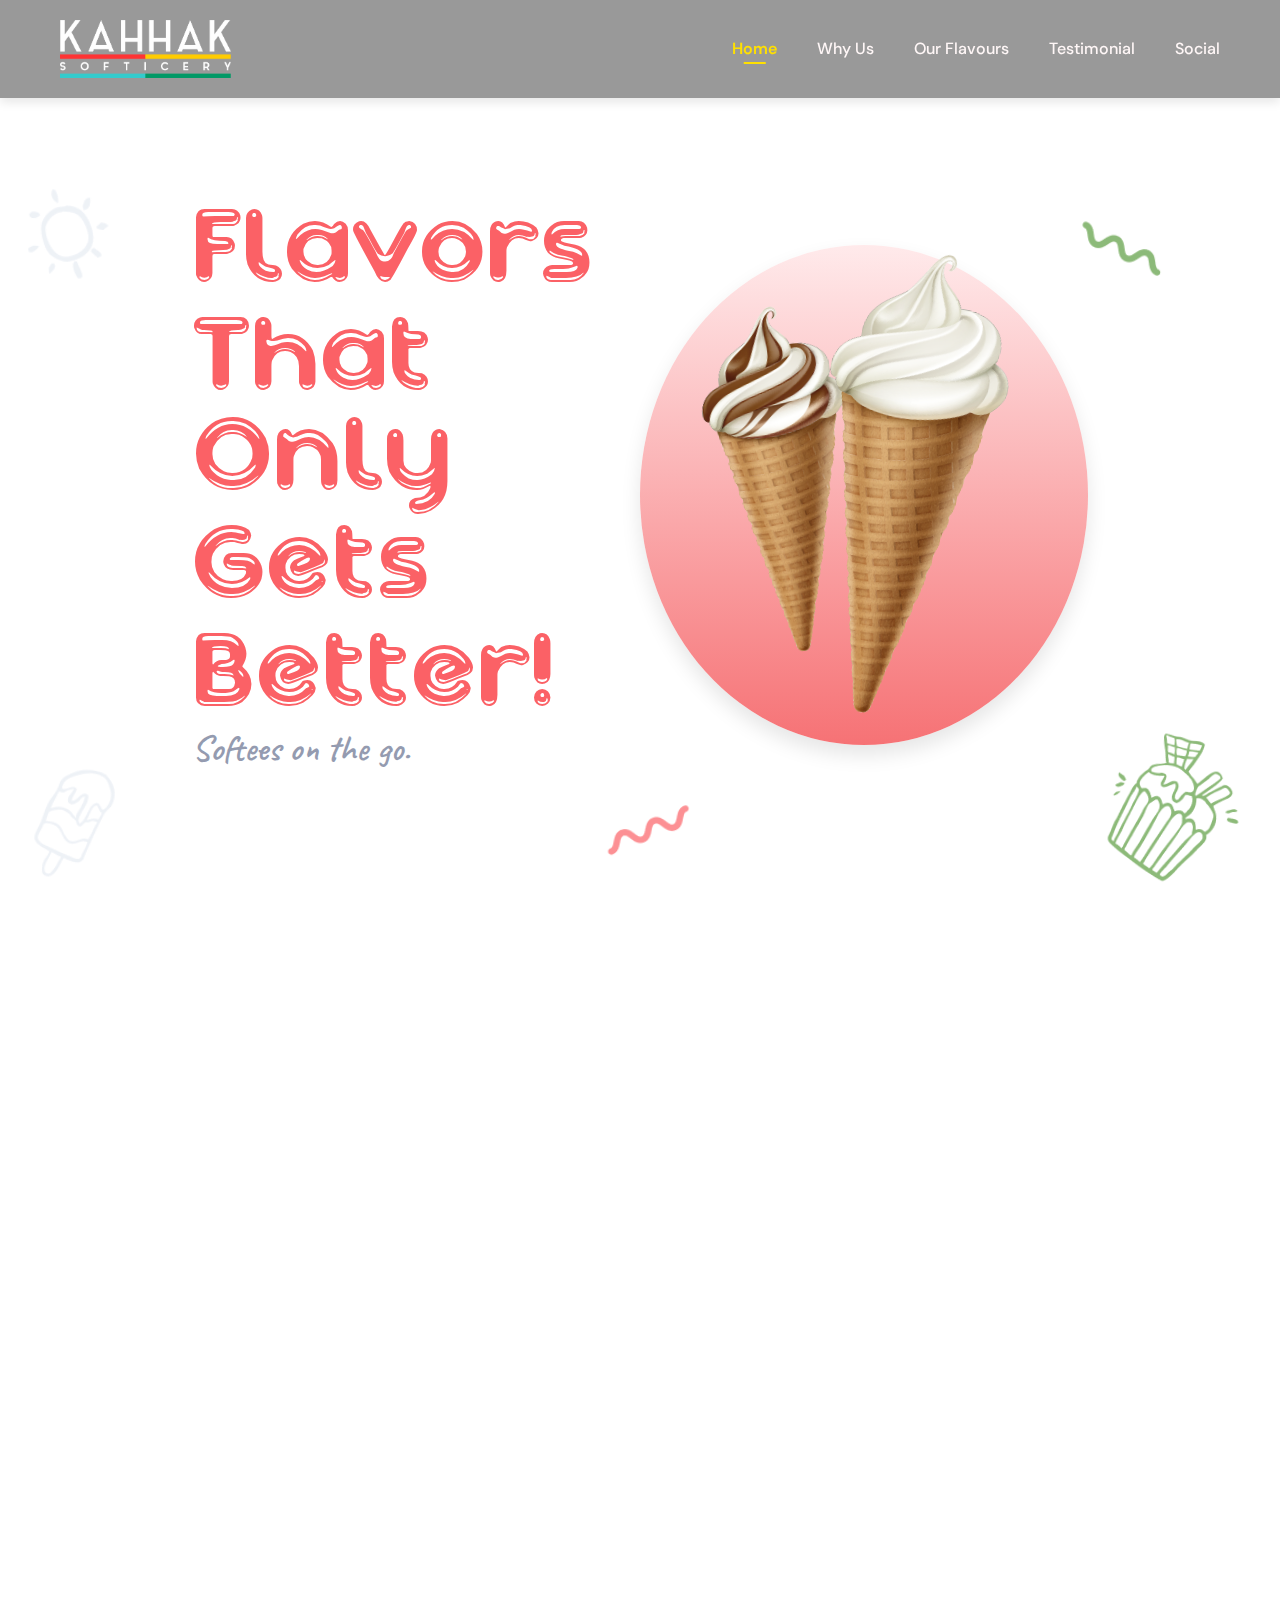
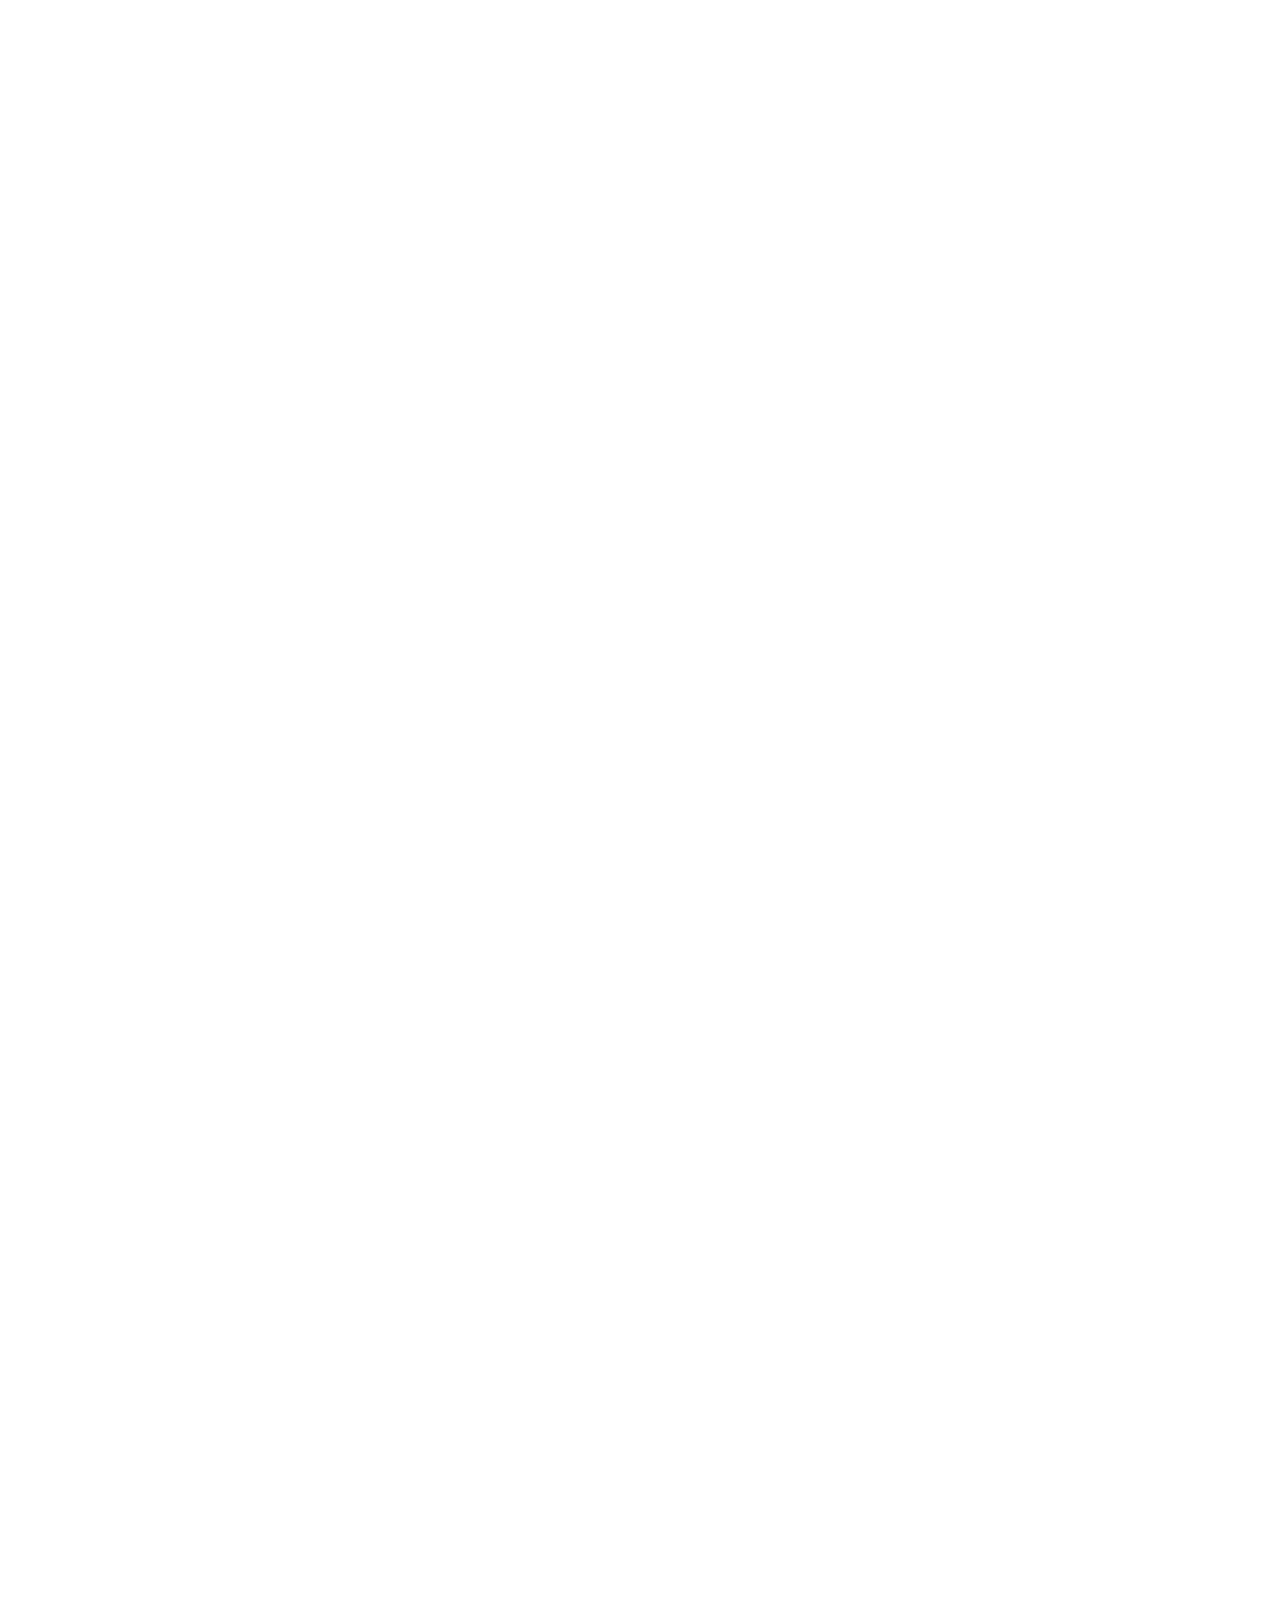
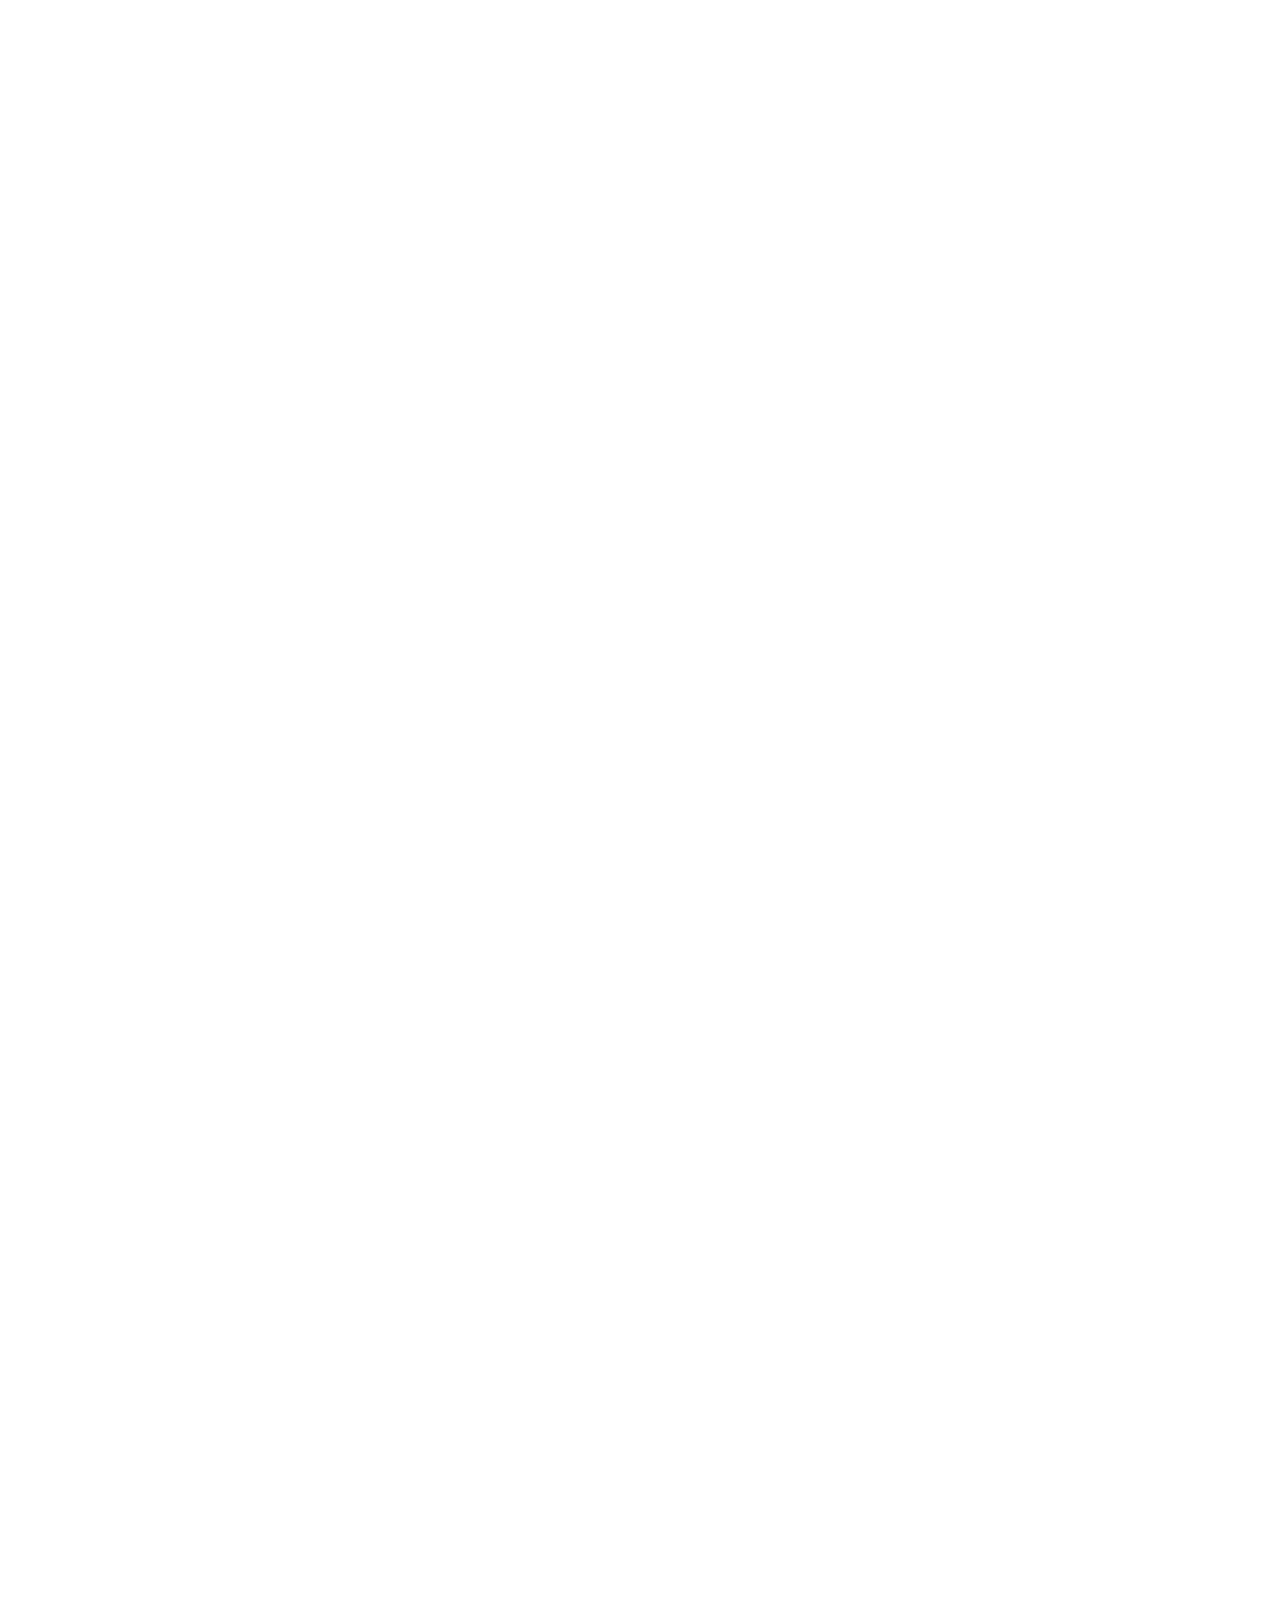
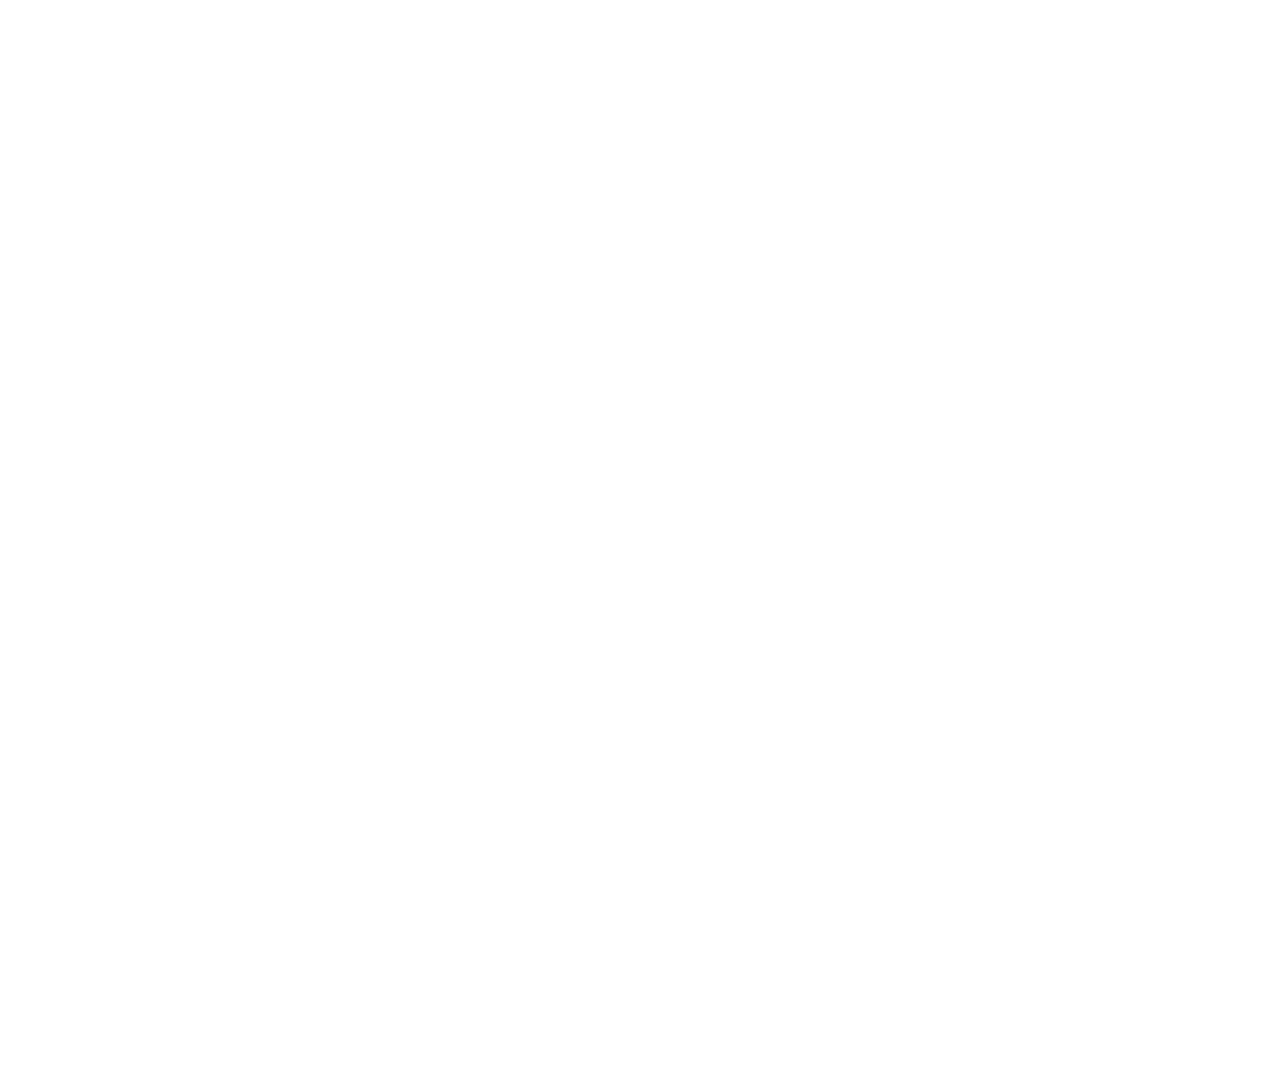
==== Backup1.html @ 4868a2e8 "Description of your changes" ====
<!DOCTYPE html>
<html lang="en">
   <head>
      <meta charset="UTF-8">
      <meta name="viewport" content="width=device-width, initial-scale=1.0">
      <title>Kahhak Softicery - Softees on the go.</title>
      <link rel="icon" type="image/png" href="assets/pictures/favicon.png">
   
      <!-- Preconnect for faster font loading -->
      <link rel="preconnect" href="https://fonts.googleapis.com">
      <link rel="preconnect" href="https://fonts.gstatic.com" crossorigin>
   
      <!-- Bootstrap CSS -->
      <link href="https://cdn.jsdelivr.net/npm/bootstrap@5.3.2/dist/css/bootstrap.min.css" rel="stylesheet">
   
      <!-- Font Awesome (Latest) -->
      <link rel="stylesheet" href="https://cdnjs.cloudflare.com/ajax/libs/font-awesome/6.4.2/css/all.min.css">
      <link rel="stylesheet" href="https://cdnjs.cloudflare.com/ajax/libs/font-awesome/5.15.4/css/all.min.css">
   
      <!-- Owl Carousel CSS -->
      <link rel="stylesheet" href="https://cdn.jsdelivr.net/npm/owl.carousel@2.3.4/dist/assets/owl.carousel.min.css">
      <link rel="stylesheet" href="https://cdn.jsdelivr.net/npm/owl.carousel@2.3.4/dist/assets/owl.theme.default.min.css">
   
      <!-- Google Fonts (Optimized Single Request) -->
      <link href="https://fonts.googleapis.com/css2?family=DM+Sans:wght@100..1000&family=Open+Sans:wght@300..800&family=Lato:wght@100;300;400;700;900&family=Caveat:wght@400..700&family=Alex+Brush&family=Dancing+Script:wght@400..700&family=Kaushan+Script&family=Parisienne&family=Sacramento&family=Tangerine:wght@400;700&display=swap" rel="stylesheet">
   
      <!-- Custom CSS (Loaded Asynchronously for Performance) -->
      <link rel="stylesheet" href="styles.css" media="print" onload="this.onload=null;this.removeAttribute('media');">
   </head>   
   <body>
      <header class="sticky-834291">
         <div class="container-129384">
            <div class="header-981273">
               <!-- Left: Brand Logo -->
               <div class="logo-745612">
                  <a href="#">
                  <img src="assets/pictures/Softicery white.png" alt="Brand Logo">
                  </a>
               </div>
               <!-- Right: Navigation Menu (Desktop) -->
               <nav class="nav-512834">
                  <ul class="list-374612">
                     <li><a href="#home">Home</a></li>
                     <li><a href="#WhyUs">Why Us</a></li>
                     <li><a href="#ourflavours">Our Flavours</a></li>
                     <li><a href="#testimonial" >Testimonial</a></li>
                     <li><a href="#social" >Social</a></li>
                  </ul>
               </nav>
               <!-- Mobile Menu Button (Hamburger Icon) -->
               <div class="hamburger-icon" id="hamburger-icon">
                  <i class="fas fa-bars"></i>
               </div>
            </div>
         </div>
         <!-- Mobile Navigation Menu (Initially Hidden) -->
         <nav class="mobile-nav" id="mobile-nav">
            <ul class="list-374612">
               <li><a href="#home">Home</a></li>
               <li><a href="#WhyUs">Why Us</a></li>
               <li><a href="#ourflavours">Our Flavours</a></li>
               <li><a href="#testimonial">Testimonial</a></li>
               <li><a href="#social">Social</a></li>
            </ul>
            <!-- Inside .mobile-nav -->
            <button class="close-btn" id="close-btn">X</button>
         </nav>
      </header>
      <section class="banner-483726 container-fluid" id="home">
         <div class="banner-wrapper">
            <!-- Background Floating SVGs -->
            <img src="assets/pictures/091a3d80-es-hero-object-01.png" class="floating-svg svg-1" alt="Floating SVG 1">
            <img src="assets/pictures/8e7c7fe3-es-hero-object-03.png" class="floating-svg svg-2" alt="Floating SVG 2">
            <img src="assets/pictures/bd5cc27f-es-hero-object-02.png" class="floating-svg svg-3" alt="Floating SVG 3">
            <img src="assets/pictures/8e27ae9a-es-hero-object-04.png" class="floating-svg svg-4" alt="Floating SVG 4">
            <img src="assets/pictures/6f0410f2-es-hero-object-06.png" class="floating-svg svg-5" alt="Floating SVG 5">
            <!-- Left Column -->
            <div class="left-827364">
               <h1>Flavors</h1>
               <h2>That Only</h2>
               <h2>Gets</h2>
               <h2>
               Better!
               <h2>
               <p>Softees on the go.</p>
            </div>
            <!-- Right Column -->
            <div class="right-573812 position-relative">
               <img src="assets/pictures/Softicery-img-1.png" class="float-981273 img-267845">
               <img src="assets/pictures/Softicery-img-2.png" alt="Ice Cream 2" class="float-981273 img-745129">
            </div>
         </div>
      </section>
      <!-- Why Choose Us Section -->
      <section class="choose-us-section" id="WhyUs">
         <h2 class="section-title">Why Choose Us</h2>
         <div class="carousel-container owl-carousel owl-theme">
            <div class="carousel-item">
               <div class="carousel-content">
                  <img src="assets/pictures/Preservative-Free.png" alt="No Added Colour" style="width: 100px; height: 100px;">          
                  <h3>Preservative Free</h3>
               </div>
            </div>
            <div class="carousel-item">
               <div class="carousel-content">
                  <img src="assets/pictures/Eggless copy.png" alt="No Added Colour" style="width: 100px; height: 100px;">          
                  <h3>Eggless</h3>
               </div>
            </div>
            <div class="carousel-item">
               <div class="carousel-content">
                  <img src="assets/pictures/No-added-artificial-color.png" alt="No Added Colour" style="width: 100px; height: 100px;">          
                  <h3>No Added Artificial Colour</h3>
               </div>
            </div>
            <div class="carousel-item">
               <div class="carousel-content">
                  <img src="assets/pictures/Velvetiest-Softies.png" alt="No Added Colour" style="width: 100px; height: 100px;">          
                  <h3>Velvetiest Softees</h3>
               </div>
            </div>
            <div class="carousel-item">
               <div class="carousel-content">
                  <img src="assets/pictures/Global-Source.png" alt="No Added Colour" style="width: 100px; height: 100px;">          
                  <h3>Globally Sourced</h3>
               </div>
            </div>
         </div>
      </section>
      <!-- New Section: Our Flavours -->
      <section class="flavours-section py-5" id="ourflavours">
         <div class="container">
            <h2 class="flavours-section-heading">Our Flavours</h2>
            <!-- Cards Row -->
            <div class="row">
               <!-- Card 1 -->
               <div class="col-md-4">
                  <div class="flavour-card">
                     <img src="assets/pictures/Chocolate-Bliss.jpg" class="flavour-card-img-top" alt="Softy Ice Cream 1">
                     <div class="flavour-card-body text-center">
                        <h5 class="flavour-card-title">Chocolate Bliss</h5>
                        <p class="flavour-card-text">A rich and creamy chocolate softy that will melt your heart!</p>
                     </div>
                  </div>
               </div>
               <!-- Card 2 -->
               <div class="col-md-4">
                  <div class="flavour-card">
                     <img src="assets/pictures/Vanilla-Dream.jpg" class="flavour-card-img-top" alt="Softy Ice Cream 2">
                     <div class="flavour-card-body text-center">
                        <h5 class="flavour-card-title">Vanilla Dream</h5>
                        <p class="flavour-card-text">A smooth and velvety vanilla softy, a timeless classic.</p>
                     </div>
                  </div>
               </div>
               <!-- Card 3 -->
               <div class="col-md-4">
                  <div class="flavour-card">
                     <img src="assets/pictures/Two-In-One.jpg" class="flavour-card-img-top" alt="Softy Ice Cream 3">
                     <div class="flavour-card-body text-center">
                        <h5 class="flavour-card-title">Two In One</h5>
                        <p class="flavour-card-text">A perfect blend of sweet and tangy flavors in every creamy swirl!</p>
                     </div>
                  </div>
               </div>
            </div>
         </div>
      </section>
      <!-- New Section: Our Signature Flavours -->
      <section class="signature-flavours-section" id="signatureFlavours">
         <div class="container">
            <h2 class="signature-flavours-heading">Our Flavours</h2>
            <!-- Flexbox Cards Wrapper -->
            <div class="signature-flavour-wrapper">
               <!-- Card 1 -->
               <div class="signature-flavour-card">
                  <div class="signature-flavour-img-wrapper">
                     <img src="assets/pictures/Chocolate-Bliss.jpg" class="signature-flavour-img" alt="Chocolate Bliss">
                  </div>
                  <div class="signature-flavour-content">
                     <h5 class="signature-flavour-title">Chocolate Bliss</h5>
                     <p class="signature-flavour-text">A rich and creamy chocolate softy that will melt your heart!</p>
                  </div>
               </div>
               <!-- Card 2 -->
               <div class="signature-flavour-card">
                  <div class="signature-flavour-img-wrapper">
                     <img src="assets/pictures/Vanilla-Dream.jpg" class="signature-flavour-img" alt="Vanilla Dream">
                  </div>
                  <div class="signature-flavour-content">
                     <h5 class="signature-flavour-title">Vanilla Dream</h5>
                     <p class="signature-flavour-text">A smooth and velvety vanilla softy, a timeless classic.</p>
                  </div>
               </div>
               <!-- Card 3 -->
               <div class="signature-flavour-card">
                  <div class="signature-flavour-img-wrapper">
                     <img src="assets/pictures/Two-In-One.jpg" class="signature-flavour-img" alt="Two In One">
                  </div>
                  <div class="signature-flavour-content">
                     <h5 class="signature-flavour-title">Two In One</h5>
                     <p class="signature-flavour-text">A perfect blend of sweet and tangy flavors in every creamy swirl!</p>
                  </div>
               </div>
            </div>
         </div>
      </section>
      <!-- Flavour Showcase Section -->
      <section class="flavour-showcase-section py-5" id="testimonial">
         <div class="container">
            <!-- Heading -->
            <div class="flavour-section-heading-container">
               <h2 class="flavour-section-heading">Enjoy All Our <br> Delicious Flavors</h2>
            </div>
            <!-- Video Section -->
            <div class="flavour-video-container">
               <video class="flavour-video" autoplay muted loop playsinline>
                  <source src="assets/pictures/ice2.mp4" type="video/mp4">
               </video>
            </div>
            <!-- Gradient Background -->
            <div class="flavour-gradient-background"></div>
            <!-- Review Section -->
            <div class="flavour-section-review-container">
               <div class="owl-carousel owl-theme">
                  <!-- Review 1 -->
                  <div class="flavour-review-flexbox">
                     <!-- Reviewer Logo -->
                     <div class="flavour-reviewer-logo">
                        <img src="https://static.live.templately.com/woocommerce/2022/11/a7358f96-es-avater01.png" 
                           alt="Reviewer Logo" class="flavour-review-logo-img">
                     </div>
                     <!-- Review Text -->
                     <div class="flavour-reviewer-text">
                        <div class="flavour-review-text">
                           "Trusted to deliver the world’s best Ice Cream in local communities across the country."
                        </div>
                        <div class="flavour-stars-rating">
                           <i class="fas fa-star"></i>
                           <i class="fas fa-star"></i>
                           <i class="fas fa-star"></i>
                           <i class="fas fa-star"></i>
                           <i class="fas fa-star"></i>
                        </div>
                        <div class="flavour-reviewer-name">Saptarshi Dasgupta</div>
                     </div>
                  </div>
                  <!-- Review 2 -->
                  <div class="flavour-review-flexbox">
                     <!-- Reviewer Logo -->
                     <div class="flavour-reviewer-logo">
                        <img src="https://www.w3schools.com/w3images/avatar6.png" 
                           alt="Reviewer Logo" class="flavour-review-logo-img">
                     </div>
                     <!-- Review Text -->
                     <div class="flavour-reviewer-text">
                        <div class="flavour-review-text">
                           "Amazing flavors and excellent service! Highly recommended for all ice cream lovers."
                        </div>
                        <div class="flavour-stars-rating">
                           <i class="fas fa-star"></i>
                           <i class="fas fa-star"></i>
                           <i class="fas fa-star"></i>
                           <i class="fas fa-star"></i>
                           <i class="fas fa-star-half-alt"></i>
                        </div>
                        <div class="flavour-reviewer-name">Priya Sharma</div>
                     </div>
                  </div>
                  <!-- Add more reviews here as needed -->
               </div>
            </div>
         </div>
      </section>
      <!-- Instagram Section with Image Slider -->
      <section class="instagram-showcase py-5" id="social">
         <div class="container d-flex justify-content-between align-items-center">
            <!-- Left Content Block -->
            <div class="instagram-showcase-left">
               <h3>Follow Us On Instagram</h3>
               <img src="assets/pictures/rightful-softees.png" alt="Rightful Softees Instagram" class="instagram-hashtag-image">
               <p>We pride ourselves on exceptional flavors & deliver all around the country. We are focused on valuing your frozen cravings that will melt all your trouble away.</p>
            </div>
            <!-- Right Image Slider -->
            <div class="instagram-showcase-slider">
               <div id="slider-gallery-container" style="max-width: 100%; height: 400px; overflow: hidden; position: relative;">
                  <div style="display: flex; transition: transform 1s ease-in-out; transform-style: preserve-3d;" id="image-slides">
                     <div style="min-width: 100%; height: 100%; position: relative; display: flex; justify-content: center; align-items: center; overflow: hidden;">
                        <img src="assets/pictures/Softiecery-Website-Gallery-2.jpg" alt="Image 1" style="width: 100%; height: 400px; object-fit: cover; border-radius: 10px;">
                     </div>
                     <div style="min-width: 100%; height: 100%; position: relative; display: flex; justify-content: center; align-items: center; overflow: hidden;">
                        <img src="assets/pictures/Softiecery-Website-Gallery.jpg" alt="Image 2" style="width: 100%; height: 400px; object-fit: cover; border-radius: 10px;">
                     </div>
                  </div>
               </div>
               <script>
                  let currentIndex = 0;
                  
                  function moveSlider() {
                  const slides = document.getElementById('image-slides');
                  const totalSlides = slides.children.length;
                  
                  // Calculate the offset
                  const slideWidth = 100; // Each slide will take up 100% of the container width
                  currentIndex = (currentIndex + 1) % totalSlides;
                  const offset = -currentIndex * slideWidth;
                  slides.style.transform = `translateX(${offset}%)`;
                  
                  // Apply 3D stacking effect
                  Array.from(slides.children).forEach((slide, index) => {
                      const distance = Math.abs(currentIndex - index); // Create the "stacking" effect
                      const scale = 1 - (0.05 * distance); // Reduce scale as distance increases
                      const rotateY = 15 * (distance); // Add tilt effect
                      const zIndex = totalSlides - distance; // Ensure proper layering (higher z-index for the front image)
                  
                      slide.style.transform = `scale(${scale}) rotateY(${rotateY}deg)`;
                      slide.style.zIndex = zIndex;
                      slide.style.transition = 'transform 1s ease-in-out, z-index 0s';
                  });
                  }
                  
                  // Auto slide every 3 seconds
                  setInterval(moveSlider, 3000);
               </script>
            </div>
         </div>
      </section>
      <div class="custom-image-container" id="uniqueImageContainer">
         <img src="assets/pictures/Footer.png" alt="Descriptive Alt Text" class="custom-image">
      </div>
      <footer class="footer" id="contact">
         <div class="footer-container">
            <!-- Brand Monogram -->
            <div class="footer-box brand-box">
               <img src="assets/pictures/favicon.png" alt="Brand Logo" class="brand-logo">
            </div>
            <!-- About Section -->
            <div class="footer-box about-box">
               <h4>About</h4>
               <p>Specialize in creamy, irresistible softy cone ice creams, delivering a delightful experience with every twist.</p>
            </div>
            <!-- Contact Section -->
            <div class="footer-box contact-box">
               <h4>Contact</h4>
               <ul>
                  <li><i class="fas fa-map-marked-alt"></i> &nbsp;16, R. N. Mukherjee Road<br>Kolkata-700001</li>
                  <li><i class="fas fa-envelope-open-text"></i> &nbsp;softicery@kahhak.com</li>
                  <li><i class="fas fa-phone-alt"></i> &nbsp;+91 91471 67187</li>
               </ul>
            </div>
            <!-- Social Media Icons -->
            <div class="footer-box social-box">
               <div class="social-icon tw">
                  <i class="fab fa-twitter"></i>
               </div>
               <div class="social-icon ig">
                  <i class="fab fa-instagram"></i>
               </div>
               <div class="social-icon fb">
                  <i class="fab fa-facebook-f"></i>
               </div>
            </div>
         </div>
         <!-- Bottom Footer Section -->
         <div class="bottom-footer">
            <div class="bottom-footer-container">
               <!-- Left Aligned Copyright -->
               <div class="copyright">
                  &copy; Kahhak Softicery || All Rights Reserved by <a href="https://www.kahhak.com" class="footer-link">Kahhak Industries Private Limited</a>
               </div>
               <!-- Right Aligned Links -->
               <ul class="footer-links">
                  <li><a href="#" class="footer-link"><i class="fas fa-shield-alt"></i> Privacy Policy</a></li>
                  <li><a href="#" class="footer-link"><i class="fas fa-file-contract"></i> Terms & Conditions</a></li>
               </ul>
            </div>
         </div>
      </footer>
      <!-- Bootstrap Bundle with Popper.js -->
      <script src="https://cdn.jsdelivr.net/npm/bootstrap@5.3.2/dist/js/bootstrap.bundle.min.js"></script>
      <!-- Custom JS -->
      <script src="script.js"></script>

      <!-- jQuery -->
      <script src="https://code.jquery.com/jquery-3.6.0.min.js"></script>

      <!-- Owl Carousel -->
      <script src="https://cdn.jsdelivr.net/npm/owl.carousel@2.3.4/dist/owl.carousel.min.js"></script>

      <!-- Custom Scripts -->
      <script src="assets/js/active-section-highlight.js"></script>
      <script src="assets/js/mobile-nav.js"></script>
      <script src="assets/js/floating-animation.js"></script>
      <script src="assets/js/owl-carousel-init.js"></script>
   </body>
</html>
---- styles.css ----
@font-face {
    font-family: 'penutbutter'; /* Choose a custom name */
    src:
         url('assets/fonts/Peanut Butter.ttf') format('truetype');
    font-weight: normal;
    font-style: normal;
}

@font-face {
    font-family: 'AgetaChubby';
    src: url('assets/fonts/ageta-chubby-demo.otf') format('opentype');
    font-weight: normal;
    font-style: normal;
  }

/* Hides the scrollbar while keeping scrolling functionality */
html,
body {
	height: 100%;
	/* Ensure body takes full height */
	overflow: hidden;
	/* Hide the scrollbars */
	font-family: "DM Sans", serif;
    scroll-behavior: smooth;
}

body {
	overflow-y: scroll;
	/* Allow vertical scrolling */
	-ms-overflow-style: none;
	/* For Internet Explorer 10+ */
	scrollbar-width: none;
	/* For Firefox */
}

/* Hides scrollbar for WebKit-based browsers (Chrome, Safari) */
::-webkit-scrollbar {
	width: 0;
	/* Hides the scrollbar */
}

/* Optional: Custom scrollbar for Webkit browsers */
::-webkit-scrollbar-thumb {
	background-color: #888;
	border-radius: 10px;
}

::-webkit-scrollbar-track {
	background-color: transparent;
}


/* General Styles */
.sticky-834291 {
	position: fixed;
	top: 0;
	left: 0;
	width: 100%;
	padding: 20px;
	background-color: rgba(0, 0, 0, 0.4);
	box-shadow: 0px 4px 10px rgba(0, 0, 0, 0.1);
	z-index: 1000;
}

.container-129384 {
	max-width: 1200px;
	margin: 0 auto;
	padding: 0 20px;
}

/* Header Layout */
.header-981273 {
	display: flex;
	justify-content: space-between;
	align-items: center;
}

/* Logo */
.logo-745612 img {
	max-height: 58px;
}

/* Desktop Navigation Menu */
.nav-512834 .list-374612 {
	list-style: none;
	display: flex;
	gap: 40px;
	margin: 0;
	padding: 0;
}

.nav-512834 .list-374612 li {
	display: inline-block;
}

.nav-512834 .list-374612 li a {
	text-decoration: none;
	color: #FFF7F7;
	font-size: 1rem;
	font-weight: 500;
	transition: color 0.3s ease;
}

.nav-512834 .list-374612 li a:hover {
	color: #96e377;
}

/* Mobile Navigation (Initially Hidden) */
.mobile-nav {
	position: fixed;
	top: 0;
	left: 0;
	width: 100%;
	height: 100%;
	background-color: rgba(0, 0, 0, 0.9);
	transform: translateX(-100%);
	opacity: 0;
	transition: transform 0.3s ease-in-out, opacity 0.3s ease-in-out;
	z-index: 999;
}

.mobile-nav.active {
	transform: translateX(0);
	opacity: 1;
}

/* Mobile Navigation Menu Items */
.mobile-nav .list-374612 {
	list-style: none;
	padding: 40px 20px;
	margin: 0;
	text-align: center;
	color: #FFF7F7;
}

.mobile-nav .list-374612 li {
	margin-bottom: 15px;
}

.mobile-nav .list-374612 li a {
	text-decoration: none;
	color: #FFF7F7;
	font-size: 1.5rem;
	font-weight: 500;
	display: block;
	padding: 10px 0;
	transition: color 0.3s ease;
}

.mobile-nav .list-374612 li a:hover {
	color: #ED2433;
}

/* Backdrop */
.mobile-nav.active::before {
	content: '';
	position: fixed;
	top: 0;
	left: 0;
	right: 0;
	bottom: 0;
	background-color: rgba(0, 0, 0, 0.5);
	z-index: -1;
	/* Behind the menu */
}

/* Close Button Styling */
#close-btn {
	position: absolute;
	top: 20px;
	right: 20px;
	background-color: transparent;
	color: #FFF7F7;
	font-size: 1.8rem;
	border: none;
	cursor: pointer;
	transition: color 0.3s ease;
}

#close-btn:hover {
	color: #ED2433;
	/* Change to your theme color when hovered */
}

/* Hide hamburger button on larger screens (Desktop view) */
.hamburger-icon {
	display: block;
}



/* Hero Banner Section */
.banner-483726 {
    background-color: #FFFFFF;
    background-image: url('https://static.live.templately.com/woocommerce/2022/11/43c0fc8e-es-hero-bg.png');
    background-position: center right;
    background-repeat: no-repeat;
    background-size: 40% auto;
    padding: 5rem 12rem;
    height: 100vh;
    display: flex;
    align-items: center;
    justify-content: center; /* Center content horizontally */
}

/* Flexbox Wrapper */
.banner-wrapper {
    display: flex;
    align-items: center;
    justify-content: space-between;
    width: 100%;
    max-width: 1200px;
	padding-top: 90px;
}

/* Left Column - Text Styling */
.left-827364 {
    display: flex;
    flex-direction: column;
    justify-content: center;
    color: #373547;
    flex: 1; /* Makes sure it takes half the space */
}

.left-827364 h1,
.left-827364 h2 {
    font-family: 'AgetaChubby', sans-serif;
	/*font-family: "penutbutter";*/
    /*font-family: "Lato", Sans-serif;*/
	/* font-family: 'Segoe Script', sans-serif; */
	/* font-family: "Kaushan Script", serif; */
    font-size: 100px;
    font-weight: 400;
    line-height: 1em;
    /*color: #EC3264;*/
    color: #FB6166;
}

.left-827364 p {
	font-family: Caveat, serif;
	font-size: 36px;
    font-weight: 600;
    line-height: 1.2em;
    letter-spacing: 0px;
    word-spacing: 0em;
    color: #949BB0;
}

/* Right Column - Image Container */
.right-573812 {
    display: flex;
    align-items: center;
    justify-content: center;
    background-image: linear-gradient(180deg, #FFEAEB 0%, #F67275 100%);
    border-radius: 50%;
    width: 500px;
    height: 500px;
    position: relative;
    box-shadow: 0 10px 20px rgba(0, 0, 0, 0.1);
    flex: 1; /* Makes sure it takes half the space */
    max-width: 500px;
}

/* Floating Images */
.float-981273 {
    position: absolute;
    transition: transform 0.3s ease-out;
}

/* Image 1 */
.img-267845 {
    top: 5%;
    left: 10%;
    width: 200px;
    height: 390px;
    transform: rotate(-7deg);
    z-index: 2;
}

/* Image 2 */
.img-745129 {
    bottom: 5%;
    right: 6%;
    width: 320px;
    height: 500px;
    transform: rotate(10deg);
    z-index: 2;
}

/* Ensure parent section contains the floating elements */
.banner-483726 {
    position: relative; /* Important: Keeps SVGs inside this section */
    overflow: hidden; /* Ensures they don't overflow into other sections */
}

/* Floating Background SVGs */
.floating-svg {
    position: absolute;
    width: 80px; /* Adjust size as needed */
    height: auto;
    opacity: 0.7;
    transition: transform 0.3s ease-out;
    z-index: 0; /* Keeps them behind other content */
}

/* Floating Background SVGs */
.floating-svg.svg-5 {
    width: 130px !important;
}

/* Individual Positioning */
.svg-1 { top: 20%; left: 2%; }
.svg-2 { top: 25%; right: 10%; }
.svg-3 { bottom: 1%; left: 2%; }
.svg-4 { bottom: 5%; right: 46%; }
.svg-5 { bottom: 4%; right: 2%; }



/* Container for the entire section */
.choose-us-section {
	width: 100%;
	padding: 160px 40px 60px 40px;
	/* Padding added to the left and right */
}

.choose-us-section .section-title {
	font-size: 58px;
	/* font-weight: 900;*/
	line-height: 1.2em;
	letter-spacing: 0px;
	word-spacing: 0em;
	text-align: center;
	color: #373547;
	margin-bottom: 74px;
	/* font-family: "Open Sans", "Helvetica Neue", sans-serif; */
	font-family: 'Segoe Script', sans-serif;
	font-weight: bolder;
}

.owl-carousel {
	display: flex;
	justify-content: space-between;
	flex-wrap: wrap;
	gap: 5px;
	margin-bottom: 20px;
	padding: 0px 100px;
	/* Padding added to the left and right */
}

.owl-carousel .carousel-item {
	display: flex;
	justify-content: center;
	align-items: center;
}

.carousel-content {
	padding: 30px;
	text-align: center;
	transition: transform 0.3s ease, box-shadow 0.3s ease;
}

/* Center the image inside its parent container */
.carousel-content img {
	width: 100px;
	height: 100px;
	margin-bottom: 20px;
	transition: transform 0.3s ease;
	display: block;
	margin-left: auto;
	margin-right: auto;
}

.carousel-content img:hover {
	transform: scale(1.1);
}

.carousel-content h3 {
	font-size: 1.2rem;
	font-weight: 700;
	color: #333;
	margin-top: 10px;
	letter-spacing: 0.5px;
	text-align: center;
}


/* Our Flavours Section */
.flavours-section {
    text-align: center;
    background: #F9F9F9;
    padding: 6rem 0;
}

/* Section Heading */
.flavours-section .flavours-section-heading {
    /* font-family: "Poppins", sans-serif; */
	font-family: 'Segoe Script', sans-serif;
    font-size: 4rem;
    font-weight: 900;
    color: #2E2E2E;
    letter-spacing: -0.5px;
    opacity: 0;
    transform: translateY(20px);
    animation: fadeInUp 0.8s ease-out forwards;
	margin: 60px 0;
}

/* Flavour Card */
.flavour-card {
    position: relative;
    border-radius: 12px;
    background: #FFFFFF;
    box-shadow: 0px 6px 20px rgba(0, 0, 0, 0.08);
    transition: transform 0.5s ease, box-shadow 0.5s ease, opacity 0.5s ease;
    overflow: hidden;
    border: 1px solid #E6E6E6;
    transform-style: preserve-3d;
    will-change: transform;
}

/* Card Hover Effects */
.flavour-card:hover {
    transform: translateY(-6px) scale(1.03) rotateX(4deg);
    box-shadow: 0px 10px 25px rgba(0, 0, 0, 0.12);
}

/* Card Image */
.flavour-card-img-top {
    width: 100%;
    object-fit: cover;
    border-radius: 12px 12px 0 0;
    transition: transform 0.4s ease-in-out;
}

.flavour-card:hover .flavour-card-img-top {
    transform: scale(1.08);
}

/* Glass Blur Effect on Hover */
.flavour-card::before {
    content: "";
    position: absolute;
    top: 0;
    left: 0;
    width: 100%;
    height: 100%;
    background: rgba(255, 255, 255, 0.15);
    backdrop-filter: blur(8px);
    opacity: 0;
    transition: opacity 0.4s ease-in-out;
}

.flavour-card:hover::before {
    opacity: 1;
}

/* Card Body */
.flavour-card-body {
    padding: 1.5rem;
    background: #FDFDFD;
    position: relative;
    z-index: 2;
    transition: transform 0.4s ease-in-out, opacity 0.4s ease-in-out;
}

/* Card Title Animation */
.flavour-card-title {
    font-family: "Caveat", serif;
    font-size: 2.2rem;
    font-weight: 700;
    color: #78C05B;
    margin-bottom: 0.5rem;
    transition: transform 0.3s ease-out, opacity 0.3s ease-out;
    transform: translateY(10px);
    text-shadow: 2px 3px 8px rgba(0, 0, 0, 0.1); /* Soft shadow for depth */
}


.flavour-card:hover .flavour-card-title {
    transform: translateY(0);
    opacity: 1;
}

/* Card Text Fade Effect */
/* Flavour Card Text - Initially Faded */
.flavour-card-text {
    font-family: "DM Sans", sans-serif;
    font-size: 1rem;
    font-weight: 500;
    color: #FF7D00;
    padding: 0.75rem 0;
}


/* Floating Animation */
@keyframes floatEffect {
    0% { transform: translateY(0px); }
    50% { transform: translateY(-3px); }
    100% { transform: translateY(0px); }
}

.flavour-card {
    animation: floatEffect 3s ease-in-out infinite;
}

/* Fade In Up Animation */
@keyframes fadeInUp {
    from {
        transform: translateY(20px);
    }
    to {
        opacity: 1;
        transform: translateY(0);
    }
}



/* Flavour Showcase Section */
.flavour-showcase-section {
    position: relative;
    padding: 3rem 0;
    min-height: 400px;
}

/* Heading */
.flavour-section-heading-container {
    z-index: 2;
    position: relative;
    margin-bottom: 2rem;
}

.flavour-section-heading {
    text-align: center;
    /* font-family: "Lato", Sans-serif; */
	font-family: 'Segoe Script', sans-serif;
    font-size: 4rem;
    font-weight: 900;
    line-height: 1.2em;
    color: #373547;
    padding: 40px 50px;
}

/* Video Section */
.flavour-video-container {
    z-index: 3;
    position: relative;
    text-align: center;
    display: flex;
    justify-content: center;
    align-items: center;
    background-color: transparent; /* Ensures the white background */
    padding: 10px;
    border-radius: 10px;
    overflow: hidden; /* Prevents unwanted cropping */
}

/* Video Styling */
.flavour-video {
    width: 100%;
    max-width: 100%;
    height: auto;
    border-radius: 10px;
    box-shadow: 5px 5px 7px rgba(0, 0, 0, 0.1); /* Super subtle, clean shadow */

	object-fit: contain; /* Ensures full video visibility */
    background-color: white !important; /* Forces white background */
}

/* Gradient Background */
.flavour-gradient-background {
    z-index: 1;
    position: absolute;
    bottom: 0;
    left: 0;
    width: 100%;
    height: 50%;
    background: linear-gradient(90deg, #78C05B 5%, #FB61660D 0%);
}

/* Review Section */

.flavour-section-review-container {
    padding: 5rem 5rem;
}

/* Flexbox Layout */
.flavour-review-flexbox {
    display: flex;
    justify-content: flex-start;
    align-items: center;
    max-width: 1200px;
    margin: 0 auto;
    gap: 1.5rem;
}

/* Reviewer Logo */
.flavour-reviewer-logo {
    flex: 0 0 auto;
    max-width: 120px;
}

.flavour-review-logo-img {
    width: 100%;
    height: auto;
    border-radius: 50%;
}

/* Review Text */
.flavour-reviewer-text {
    flex: 1;
    text-align: left;
    padding-left: 1rem;
}

.flavour-review-text {
    font-family: "Open Sans", sans-serif;
    font-size: 2em;
    line-height: 1.4;
    margin-bottom: 2rem;
}

/* Stars Rating */
.flavour-stars-rating {
    font-size: 1rem;
    color: #FFB400;
    margin-bottom: 0.5rem;
}

/* Reviewer Name */
.flavour-reviewer-name {
    font-size: 1.5rem;
    font-weight: bold;
    color: #ED2433;
}

/* Instagram Section Styles */
.instagram-showcase {
	background-color: #f8f9fa;
	color: #333;
}

.instagram-showcase .container {
	max-width: 1200px;
	margin: 0 auto;
}

/* Left Content Block Styling */
.instagram-showcase .instagram-showcase-left {
	flex: 1;
	max-width: 50%;
	padding: 1.5rem;
}

.instagram-showcase .instagram-showcase-left h3 {
	margin-bottom: 1rem;
	padding-bottom: 30px;
	/* font-family: "Lato", Sans-serif; */
	font-family: 'Segoe Script', sans-serif;
	font-size: 58px;
	font-weight: 900;
	line-height: 1.2em;
	letter-spacing: 0px;
	word-spacing: 0em;
	color: #16254E;
}

.instagram-showcase .instagram-showcase-left p {
	font-size: 20px;
	font-weight: 400;
	line-height: 2em;
	letter-spacing: 0px;
	word-spacing: 0em;
	color: #373547;
}

/* Image Styling */
.instagram-showcase .instagram-showcase-left .instagram-hashtag-image {
	width: 100%; /* Makes the image responsive */
	max-width: 500px; /* Adjust based on your design needs */
	height: 88px; /* Maintains aspect ratio */
	margin-bottom: 1.5rem; /* Adds spacing below the image */
	display: block; /* Ensures the image is treated as a block element */
}

/* Instagram Slider Container */
.instagram-showcase .instagram-showcase-slider {
	flex: 1;
}

.instagram-showcase .instagram-showcase-slider #slider-gallery-container {
	max-width: 100%;
	height: 400px;
	overflow: hidden;
	position: relative;
}

.instagram-showcase .instagram-showcase-slider #image-slides {
	display: flex;
	transition: transform 1s ease-in-out;
	transform-style: preserve-3d;
}

.instagram-showcase .instagram-showcase-slider #image-slides>div {
	min-width: 100%;
	height: 100%;
	position: relative;
	display: flex;
	justify-content: center;
	align-items: center;
	overflow: hidden;
}

.instagram-showcase .instagram-showcase-slider #image-slides img {
	width: 100%;
	height: 400px;
	object-fit: cover;
	border-radius: 10px;
}

.custom-image-container {
    width: 100%;
    margin: 0;
    padding: 0;
    overflow: hidden;
  }
  
  .custom-image {
    width: 100%;
    height: auto;
    display: block;
  }
  
/* General Footer Styles */
.footer {
	/*background-color: #373547;*/
    background-color: #74BC57;
	padding: 7rem 0rem 0rem 0rem;
	color: #f8f9fa;
}

/* Footer Container (flexbox layout) */
.footer-container {
	display: flex;
	flex-wrap: wrap;
	justify-content: space-between;
	gap: 0.1rem;
	margin-bottom: 3rem;
	padding: 0rem 10rem 0rem 10rem;
}

/* Footer Boxes */
.footer-box {
	text-align: left;
	color: #F2F3F6 !important;
}

/* Manually setting the width of each footer box */
.footer-box.brand-box {
	width: 200px;
	/* Adjust as needed */
}

.footer-box.about-box {
	width: 350px;
	/* Adjust as needed */
}

.footer-box.contact-box {
	width: 280px;
	/* Adjust as needed */
}

.footer-box.social-box {
	width: 200px;
	/* Adjust as needed */
}

/* Brand Logo */
.brand-box img {
	max-width: 150px;
	border-radius: 10px;
	background: rgba(255, 255, 255, 0.2);
	padding: 12px;
	transition: transform 0.3s ease, filter 0.3s ease;
}

.brand-box img:hover {
	transform: scale(1.05);
	filter: brightness(1.1);
}

/* About Section */
.footer-box h4 {
	font-family: "DM Sans", Sans-serif;
	font-size: 18px;
	font-weight: 500;
	text-transform: uppercase;
	line-height: 1.2em;
}

.footer-box p {
	font-family: "DM Sans", Sans-serif;
	font-size: 16px;
	font-weight: 400;
	line-height: 1.7em;
	letter-spacing: 0px;
	word-spacing: 0em;
}

/* Contact Section */
.footer-box ul {
	padding: 0;
	list-style: none;
	margin: 0;
}

.footer-box ul li {
	margin-bottom: 0.5rem;
	font-size: 1rem;
	font-family: "DM Sans", serif;
}

/* Social Media Icons */
.social-box {
	display: flex;
	gap: 1rem;
	margin-top: 1rem;
}

.social-icon {
	width: 42px;
	height: 42px;
	display: flex;
	align-items: center;
	justify-content: center;
	border-radius: 5px 5px 5px 5px;
	background: #78C05B;
	transition: transform 0.3s ease, background-color 0.3s ease;
}

.social-icon i {
	color: #fff;
	font-size: 1.3rem;
	transition: transform 0.5s ease;
}

.social-icon:hover {
	transform: translateY(-5px);
	background-color: white;
}

.social-icon:hover i {
	transform: scale(1.2);
	color: #78C05B;

}

/* Bottom Footer Section */
.bottom-footer {
	background: #373547;
	padding: 1.5rem 0;
	border-top: 1px solid;
	font-family: "DM Sans", serif;
}

.bottom-footer-container {
	display: flex;
	justify-content: space-between;
	align-items: center;
	max-width: 1200px;
	margin: 0 auto;
}

.copyright {
	font-size: 1rem;
	text-transform: capitalize;
	display: flex;
	align-items: center;
}

.copyright a {
	color: #f8f9fa;
	font-weight: 500;
	text-decoration: none;
	margin-left: 5px;
	transition: color 0.2s ease-in-out;
}

.copyright a:hover {
	color: #025FC9;
}

/* Footer Links Section */
.footer-links {
	display: flex;
	gap: 2rem;
}

.footer-links li {
	list-style: none;
}

.footer-links li a {
	color: #e0e0e0;
	font-size: 1rem;
	font-weight: 400;
	text-decoration: none;
	padding: 0.5rem 1rem;
	border-radius: 5px;
	display: flex;
	align-items: center;
	gap: 0.5rem;
	transition: background-color 0.3s ease, color 0.3s ease;
}

.footer-links li a:hover {
	background-color: #025FC9;
	color: white;
}

.footer-links li a i {
	font-size: 1.1rem;
	transition: transform 0.3s ease;
}

.footer-links li a:hover i {
	transform: translateX(5px);
}

@media (min-width: 768px) {
	.hamburger-icon {
		display: none;
		/* Hide hamburger button on desktop */
	}
}
/* Smartphone Media Query */
@media (max-width: 768px) {

    .nav-512834 .list-374612 {
		display: none;
		/* Hide the regular desktop menu */
	}

	.hamburger-icon {
		display: block;
		cursor: pointer;
	}

	.hamburger-icon i {
		color: #FFF7F7;
		font-size: 1.8rem;
	}

    /* Hero Banner Section */
    .banner-483726 {
        background-size: cover;
        background-position: left;
        padding: 2rem 1rem;
        height: auto;
        display: flex;
        flex-direction: column;
        justify-content: center;
        align-items: center;
        text-align: center;
        overflow: hidden;
    }

    /* Flexbox Wrapper */
    .banner-wrapper {
        flex-direction: column;
        align-items: center;
        padding-top: 50px;
        gap: 20px;
    }

    /* Hero Banner Section */
    .banner-483726 {
        padding: 2rem 1rem; /* Reduce padding for smaller screens */
        height: auto; /* Remove fixed height */
        min-height: 100vh; /* Ensure it takes at least the full viewport height */
        display: flex;
        align-items: center;
        justify-content: center;
    }

    /* Flexbox Wrapper */
    .banner-wrapper {
        flex-direction: column; /* Stack columns vertically */
        align-items: center;
        justify-content: center;
        padding-top: 0; /* Remove top padding */
        text-align: center; /* Center-align text */
		padding-top: 150px;
    }

    /* Left Column - Text Styling */
    .left-827364 {
        order: 2; /* Move text below images */
        margin-top: 2rem; /* Add spacing between columns */
        flex: none; /* Reset flex for mobile */
    }

    .left-827364 h1,
    .left-827364 h2 {
        font-size: 48px; /* Reduce font size for mobile */
        line-height: 1.2em; /* Adjust line height */
		color: white;
    }

    .left-827364 p {
        font-size: 18px; /* Reduce font size for mobile */
        margin-top: 0.5rem; /* Add spacing */
		color: white;
    }

    /* Right Column - Image Container */
    .right-573812 {
        width: 300px; /* Reduce size for mobile */
        height: 300px;
        margin: 0 auto; /* Center the circle */
        flex: none; /* Reset flex for mobile */
    }

    /* Floating Images */
    .float-981273 {
        width: auto; /* Ensure images scale properly */
    }

    /* Image 1 */
    .img-267845 {
        top: 10%; /* Adjust positioning */
        left: 5%;
        width: 150px; /* Reduce size for mobile */
        height: auto; /* Maintain aspect ratio */
    }

    /* Image 2 */
    .img-745129 {
        bottom: 10%; /* Adjust positioning */
        right: 5%;
        width: 200px; /* Reduce size for mobile */
        height: auto; /* Maintain aspect ratio */
    }

    /* Floating Background SVGs */
    .floating-svg {
        width: 50px; /* Reduce size for mobile */
        opacity: 0.5; /* Make SVGs less prominent */
    }

    /* Individual Positioning for SVGs */
    .svg-1 { top: 10%; left: 5%; }
    .svg-2 { top: 15%; right: 5%; }
    .svg-3 { bottom: 5%; left: 5%; }
    .svg-4 { bottom: 10%; right: 30%; }
    .svg-5 { bottom: 32%; right: 1%;} /* Adjust size */
	.floating-svg.svg-5{
		width: 100px !important;
	}
	.choose-us-section {
		padding: 80px 20px 40px 20px;
		/* Reduced padding for smaller screens */
	}

	.choose-us-section .section-title {
        font-size: 42px;
        line-height: 1.1em;
        margin-bottom: 1.5rem;
	}

	.owl-carousel {
		padding: 0 20px;
		/* Reduced side padding */
		gap: 10px;
		flex-wrap: nowrap;
		/* Ensures smooth horizontal scrolling */
		overflow-x: auto;
		/* Enables horizontal scroll if needed */
		scroll-snap-type: x mandatory;
		/* Smooth scrolling */
		-webkit-overflow-scrolling: touch;
	}

	.owl-carousel .carousel-item {
		min-width: 80%;
		/* Makes each item more prominent */
		flex: 0 0 auto;
		scroll-snap-align: center;
		/* Ensures items snap correctly */
	}

	.carousel-content {
		padding: 20px;
		transition: transform 0.3s ease-in-out, box-shadow 0.3s ease-in-out;
	}

	.carousel-content img {
		width: 80px;
		/* Adjusted for better fit */
		height: 80px;
		margin-bottom: 15px;
	}

	.carousel-content h3 {
		font-size: 1rem;
		/* Slightly reduced */
		font-weight: 600;
	}

	/* Touch-friendly hover effect */
	.carousel-content:active {
		transform: scale(1.05);
		box-shadow: 0px 8px 15px rgba(0, 0, 0, 0.1);
	}

	/* Adjust Section Padding */
	.flavours-section {
		padding: 3rem 1rem 6rem 1rem !important;
	}

	/* Reduce Section Heading Size */
	.flavours-section .flavours-section-heading {
		font-size: 42px;
		line-height: 1.1em;
		margin-bottom: 1.5rem;
	}

	/* Stack Cards Vertically */
	.flavour-card {
		margin-bottom: 1.5rem;
		/* Add space between stacked cards */
	}

	/* Adjust Image Sizing */
	.flavour-card-img-top {
		width: 100%;
		/* Ensure image takes full width of card */
		height: auto;
		/* Maintain aspect ratio */
	}

	/* Optimize Card Body Padding */
	.flavour-card-body {
		padding: 1.5rem 1rem;
		/* Add sufficient padding for mobile */
	}

	/* Adjust Title Font Size */
	.flavour-card-title {
		font-size: 24px;
	}

	/* Adjust Text Font Size */
	.flavour-card-text {
		font-size: 13px;
		line-height: 1.3em;
		padding: 0.8rem;
	}

	.flavour-section-heading {
        font-size: 48px;
        text-align: center;
        padding: 20px;
    }

    .flavour-video-container {
        padding: 0;
    }

    .flavour-video {
        width: 100%;
        border-radius: 5px;
    }

    .flavour-section-review-container {
        padding: 2rem 1rem;
    }

    .flavour-review-flexbox {
        flex-direction: column;
        align-items: center;
        gap: 1rem;
    }

    .flavour-review-logo-img {
        max-width: 80px;
    }

    .flavour-review-text {
        font-size: 1.4em;
        padding: 0 10px;
    }

    .flavour-stars-rating {
        font-size: 0.9rem;
    }

    .flavour-reviewer-name {
        font-size: 1.2rem;
    }

	.instagram-showcase {
		padding: 3rem 1rem;
		text-align: center;
	}

	.instagram-showcase .container {
		flex-direction: column;
		align-items: center;
	}

		/* Adjust Left Content */
		.instagram-showcase .instagram-showcase-left {
			max-width: 100%;
			padding: 1rem;
		}
	
		.instagram-showcase .instagram-showcase-left h3 {
			font-size: 42px;
			padding-bottom: 15px;
		}
	
		.instagram-showcase .instagram-showcase-left p {
			font-size: 18px;
			line-height: 1.6em;
		}
	
		/* Image Styling for Mobile */
		.instagram-showcase .instagram-showcase-left .instagram-hashtag-image {
			max-width: 100%; /* Ensures the image doesn't overflow its container */
			height: auto; /* Maintains aspect ratio */
			margin-bottom: 1rem; /* Adds spacing below the image */
		}

	/* Adjust Image Slider */
	.instagram-showcase .instagram-showcase-slider {
		width: 100%;
		margin-top: 2rem;
	}

	.instagram-showcase .instagram-showcase-slider #slider-gallery-container {
		height: 280px;
	}

	.instagram-showcase .instagram-showcase-slider #image-slides img {
		height: 280px;
		border-radius: 8px;
	}

	.footer {
		padding: 4rem 1rem 0rem 1rem;
	}

	/* Adjust Footer Container */
	.footer-container {
		flex-direction: column;
		align-items: center;
		text-align: center;
		padding: 0 2rem;
		gap: 2rem;
	}

	/* Footer Boxes */
	.footer-box {
		width: 100% !important;
	}

	.brand-box {
		display: flex;
		justify-content: center;
		width: 100%;
	}

	.brand-box img {
		max-width: 120px;
		padding: 10px;
	}

	/* About Section */
	.footer-box h4 {
		font-size: 16px;
	}

	.footer-box p {
		font-size: 14px;
		line-height: 1.5em;
	}

	/* Contact Section */
	.footer-box ul li {
		font-size: 14px;
	}

	/* Social Media Icons */
	.social-box {
		justify-content: center;
		gap: 0.8rem;
	}

	.social-icon {
		width: 38px;
		height: 38px;
	}

	.social-icon i {
		font-size: 1.1rem;
	}

	/* Bottom Footer */
	.bottom-footer-container {
		flex-direction: column;
		align-items: center;
		text-align: center;
		gap: 1rem;
		padding: 0 1rem;
	}

	.copyright {
		font-size: 14px;
		flex-direction: column;
	}

	/* Center Align Footer Links */
	.footer-links {
		flex-direction: column;
		align-items: center;
		/* Ensures perfect center alignment */
		text-align: center;
		gap: 1rem;
		padding: 0;
		margin: 0 auto;
		/* Ensures it remains centered */
	}

	.footer-links li a {
		font-size: 14px;
		padding: 0.4rem 0.8rem;
	}

	.footer-links li a i {
		font-size: 1rem;
	}
}


/* Tablet-Specific Styles (600px - 1024px) */
@media (min-width: 600px) and (max-width: 1024px) {
    
    /* General Layout Adjustments */
    body {
        font-size: 1rem; /* Ensure readability */
    }
    
    /* Header & Navigation */
    .navbar {
        padding: 0.5rem 3rem;
    }
    
    .navbar .menu {
        display: flex;
        flex-direction: row; /* Ensure horizontal alignment */
        gap: 1.5rem;
    }
    
    .navbar .menu li {
        font-size: 1rem;
    }

    /* Hero Banner Section */
    .banner-483726 {
        background-position: cover;
        background-repeat: no-repeat;
        padding: 3rem 6rem; /* Reduce padding for tablets */
        height: 80vh; /* Adjust height for tablets */
    }

    /* Flexbox Wrapper */
    .banner-wrapper {
        max-width: 900px; /* Adjust max-width for tablets */
        padding-top: 60px; /* Reduce top padding */
    }

    /* Left Column - Text Styling */
    .left-827364 h1,
    .left-827364 h2 {
        font-size: 72px; /* Reduce font size for tablets */
        line-height: 1.1em; /* Adjust line height */
    }

    .left-827364 p {
        font-size: 20px; /* Reduce font size for tablets */
    }

    /* Right Column - Image Container */
    .right-573812 {
        width: 400px; /* Adjust size for tablets */
        height: 400px;
    }

    /* Floating Images */
    .img-267845 {
        top: 5%; /* Adjust positioning */
        left: 5%;
        width: 180px; /* Adjust size for tablets */
        height: auto; /* Maintain aspect ratio */
    }

    .img-745129 {
        bottom: 5%; /* Adjust positioning */
        right: 5%;
        width: 280px; /* Adjust size for tablets */
        height: auto; /* Maintain aspect ratio */
    }

    /* Floating Background SVGs */
    .floating-svg {
        width: 70px; /* Adjust size for tablets */
    }

    /* Individual Positioning for SVGs */
    .svg-1 { top: 15%; left: 5%; }
    .svg-2 { top: 20%; right: 10%; }
    .svg-3 { bottom: 5%; left: 5%; }
    .svg-4 { bottom: 1%; right: 40%; }
    .svg-5 { bottom: 5%; right: 5%;} /* Adjust size */

    /* Services Section */
    .services-container {
        grid-template-columns: repeat(2, 1fr); /* 2 columns for better spacing */
        gap: 2rem;
    }

    .services-box {
        padding: 1.5rem;
    }

    /* Blog Section */
    .blog-section {
        grid-template-columns: repeat(2, 1fr); /* 2-column layout */
    }

    .blog-box {
        padding: 1.5rem;
    }

    /* Testimonials Section */
    .testimonial-slider {
        padding: 2rem;
    }

    .testimonial-box {
        padding: 1.5rem;
        text-align: center;
    }

    /* Footer */
    .footer {
        flex-direction: column;
        text-align: center;
    }

    .footer .footer-box {
        width: 100%;
        margin-bottom: 1.5rem;
    }

    .footer .social-icons {
        justify-content: center;
    }


    .flavour-section-heading {
        font-size: 64px;
        text-align: center;
        padding: 30px;
    }

    .flavour-video-container {
        padding: 5px;
    }

    .flavour-video {
        width: 100%;
    }

    .flavour-section-review-container {
        padding: 3rem 2rem;
    }

    .flavour-review-flexbox {
        flex-direction: column;
        text-align: center;
        gap: 1rem;
    }

    .flavour-reviewer-text {
        padding-left: 0;
    }

    .flavour-review-text {
        font-size: 1.8em;
        padding-right: 0;
    }

}














/* Active State Styles */
.nav-512834 ul li a.active {
    color: #FFE000; /* Highlight color */
    font-weight: 600;
    position: relative;
}

/* Active Indicator (Underline Effect) */
.nav-512834 ul li a.active::after {
    content: "";
    position: absolute;
    left: 50%;
    bottom: -5px;
    width: 50%;
    height: 2px;
    background: #FFE000;
    transform: translateX(-50%);
    transition: width 0.3s ease-in-out;
}

/* Mobile Menu Active State */
.mobile-nav ul li a.active {
    color: #FFE000;
    font-weight: 600;
}

/* Fix for sections not triggering active state correctly */
section {
    scroll-margin-top: 100px; /* Prevents section from being hidden under sticky header */
    min-height: 10vh; /* Ensures sections are large enough for IntersectionObserver */
}


























/* Signature Flavours Section */
.signature-flavours-section {
    text-align: center;
    background: linear-gradient(180deg, #FBFBFB 0%, #F1F1F1 100%);
    padding: 6rem 0;
}

/* Section Heading */
.signature-flavours-heading {
    font-family: 'Segoe Script', sans-serif;
    font-size: 3.5rem;
    font-weight: 800;
    color: #2E2E2E;
    text-transform: capitalize;
    opacity: 0;
    transform: translateY(20px);
    animation: fadeInUp 1s ease-out forwards;
    margin-bottom: 4rem;
}

/* Flexbox Wrapper */
.signature-flavour-wrapper {
    display: flex;
    justify-content: center;
    gap: 50px;
    flex-wrap: wrap;
    margin: 0 auto;
}

/* Signature Flavour Card */
.signature-flavour-card {
    flex: 1;
    min-width: 300px;
    max-width: 390px;
    position: relative;
    border-radius: 16px;
    background: #F4F4F4;;
    transition: transform 0.4s ease;
    overflow: hidden;
    cursor: pointer;
}

.signature-flavour-card:hover {
    transform: translateY(-8px);
}

/* Flavour Image Wrapper */
.signature-flavour-img-wrapper {
    overflow: hidden;
    border-radius: 16px 16px 16px 16px;
	margin-bottom: 20px; /* Adjust this value as needed */

}

.signature-flavour-img {
    width: 100%;
    object-fit: cover;
    transition: transform 0.5s ease;
}

.signature-flavour-card:hover .signature-flavour-img {
    transform: scale(1.05);
}

/* Card Content */
.signature-flavour-content {
    padding: 1.8rem;
    text-align: center;
    position: relative;
    transition: background 0.3s ease;
	border-radius: 16px 16px 16px 16px;

}

/* Dynamic Background Colors */
.signature-flavour-card:nth-child(1) .signature-flavour-content {
    background: #FCE362; /* Warm Yellow */
}
.signature-flavour-card:nth-child(2) .signature-flavour-content {
    background: #78C05C; /* Fresh Green */
}
.signature-flavour-card:nth-child(3) .signature-flavour-content {
    background: #FC6165; /* Soft Red */
}

/* Card Title */
.signature-flavour-title {
    font-family: "Caveat", serif;
    font-size: 2.2rem;
    font-weight: 700;
    color: Black;
    margin-bottom: 0.5rem;
    transition: transform 0.3sease-out, opacity 0.3sease-out;
    transform: translateY(10px);
    text-shadow: 2px 3px 8px rgba(0, 0, 0, 0.1);
}

.signature-flavour-card:hover .signature-flavour-title {
    color: #FFF;
}

/* Card Text */
.signature-flavour-text {
    font-family: "DM Sans", sans-serif;
    font-size: 1rem;
    font-weight: 500;
    color: #5A5A5A;
    line-height: 1.5;
    transition: color 0.3s ease;
}

.signature-flavour-card:hover .signature-flavour-text {
    color: #FFF;
}

/* Floating Animation */
@keyframes floatEffect {
    0%, 100% { transform: translateY(0px); }
    50% { transform: translateY(-4px); }
}

/* Fade In Up Animation */
@keyframes fadeInUp {
    from {
        opacity: 0;
        transform: translateY(20px);
    }
    to {
        opacity: 1;
        transform: translateY(0);
    }
}
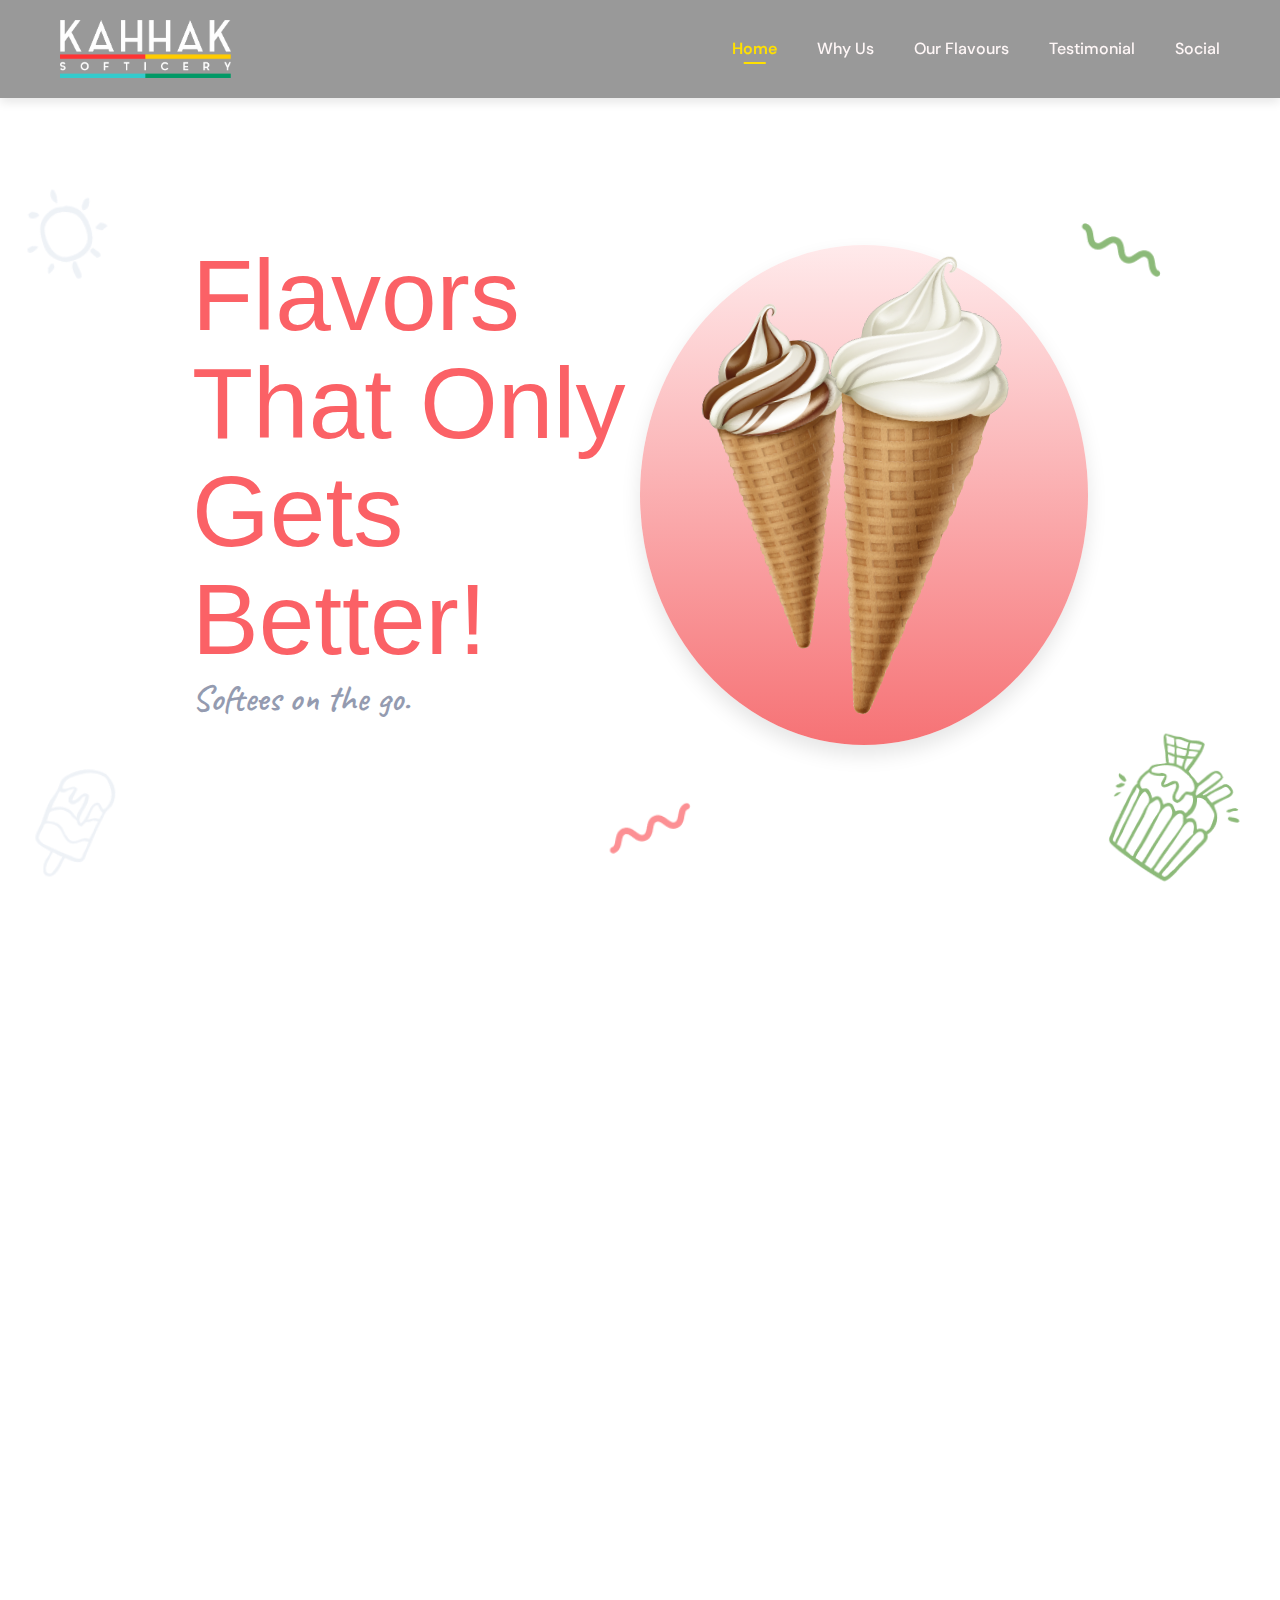
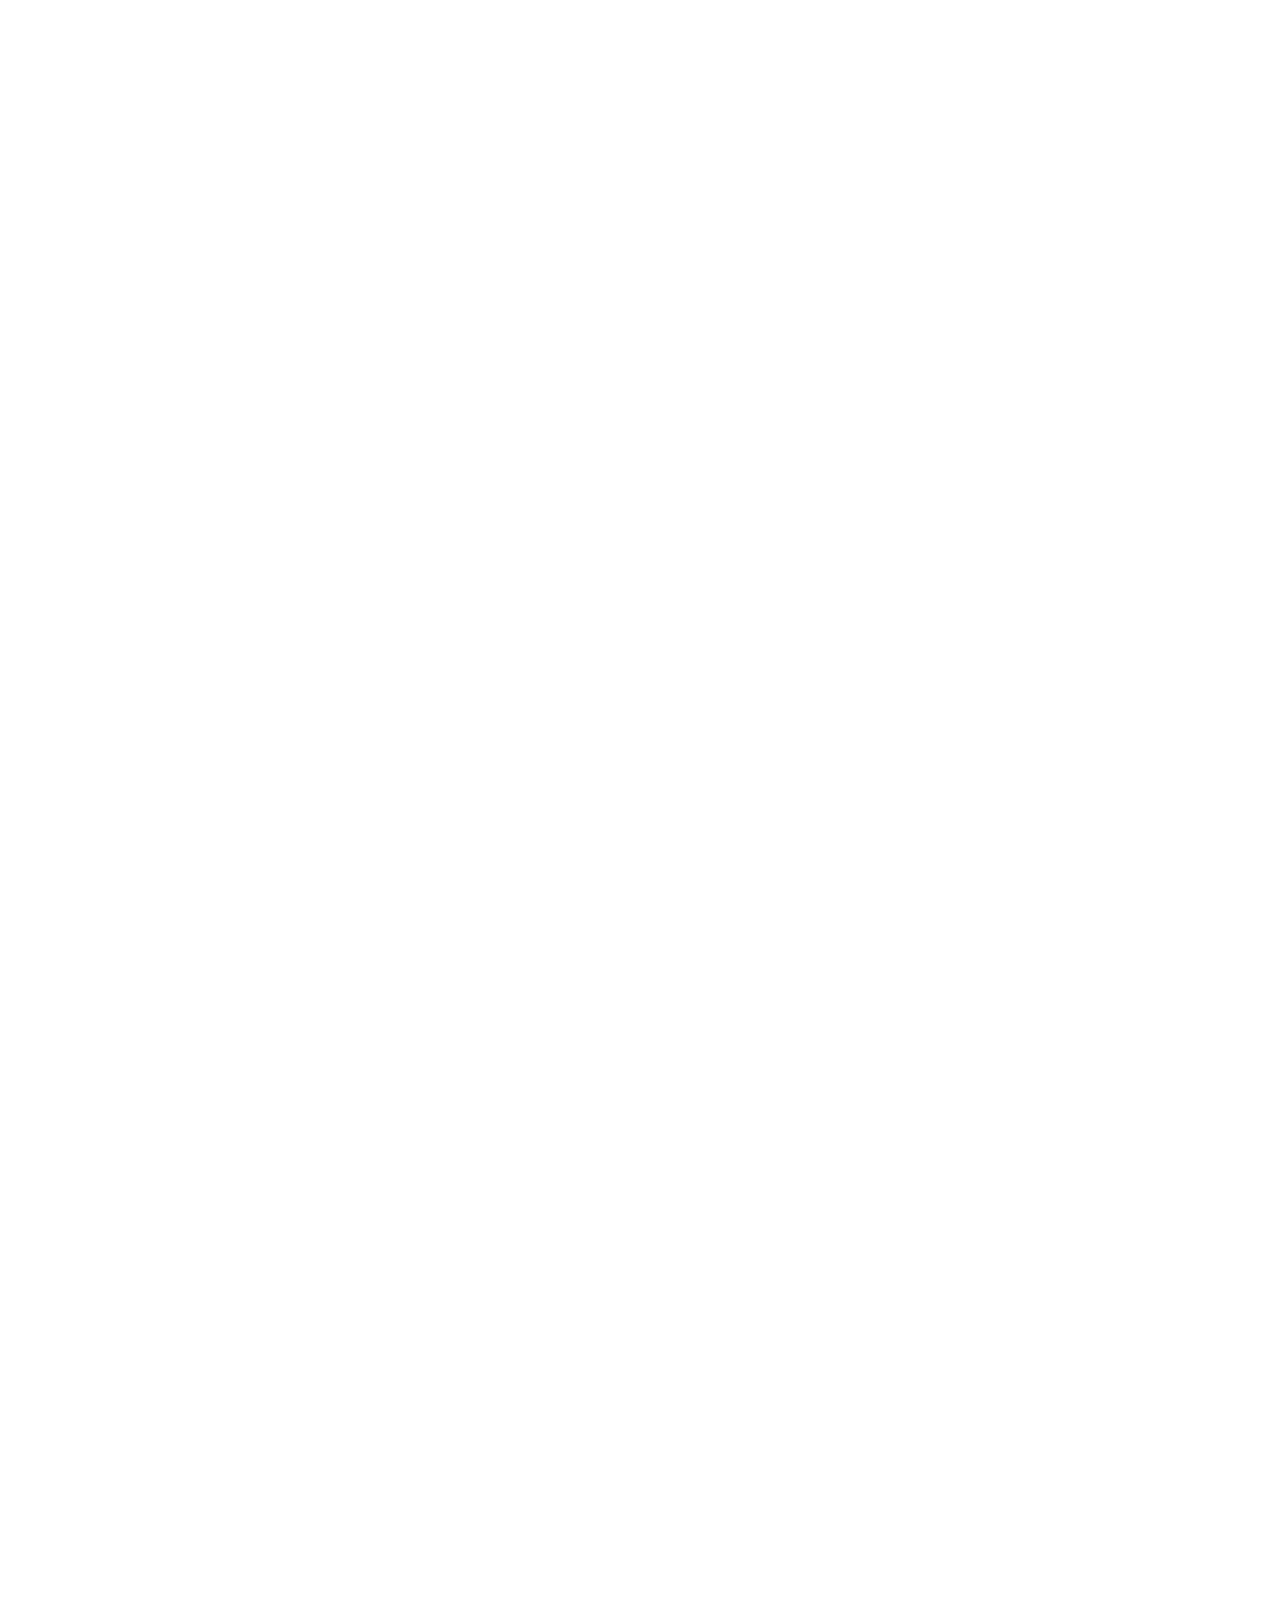
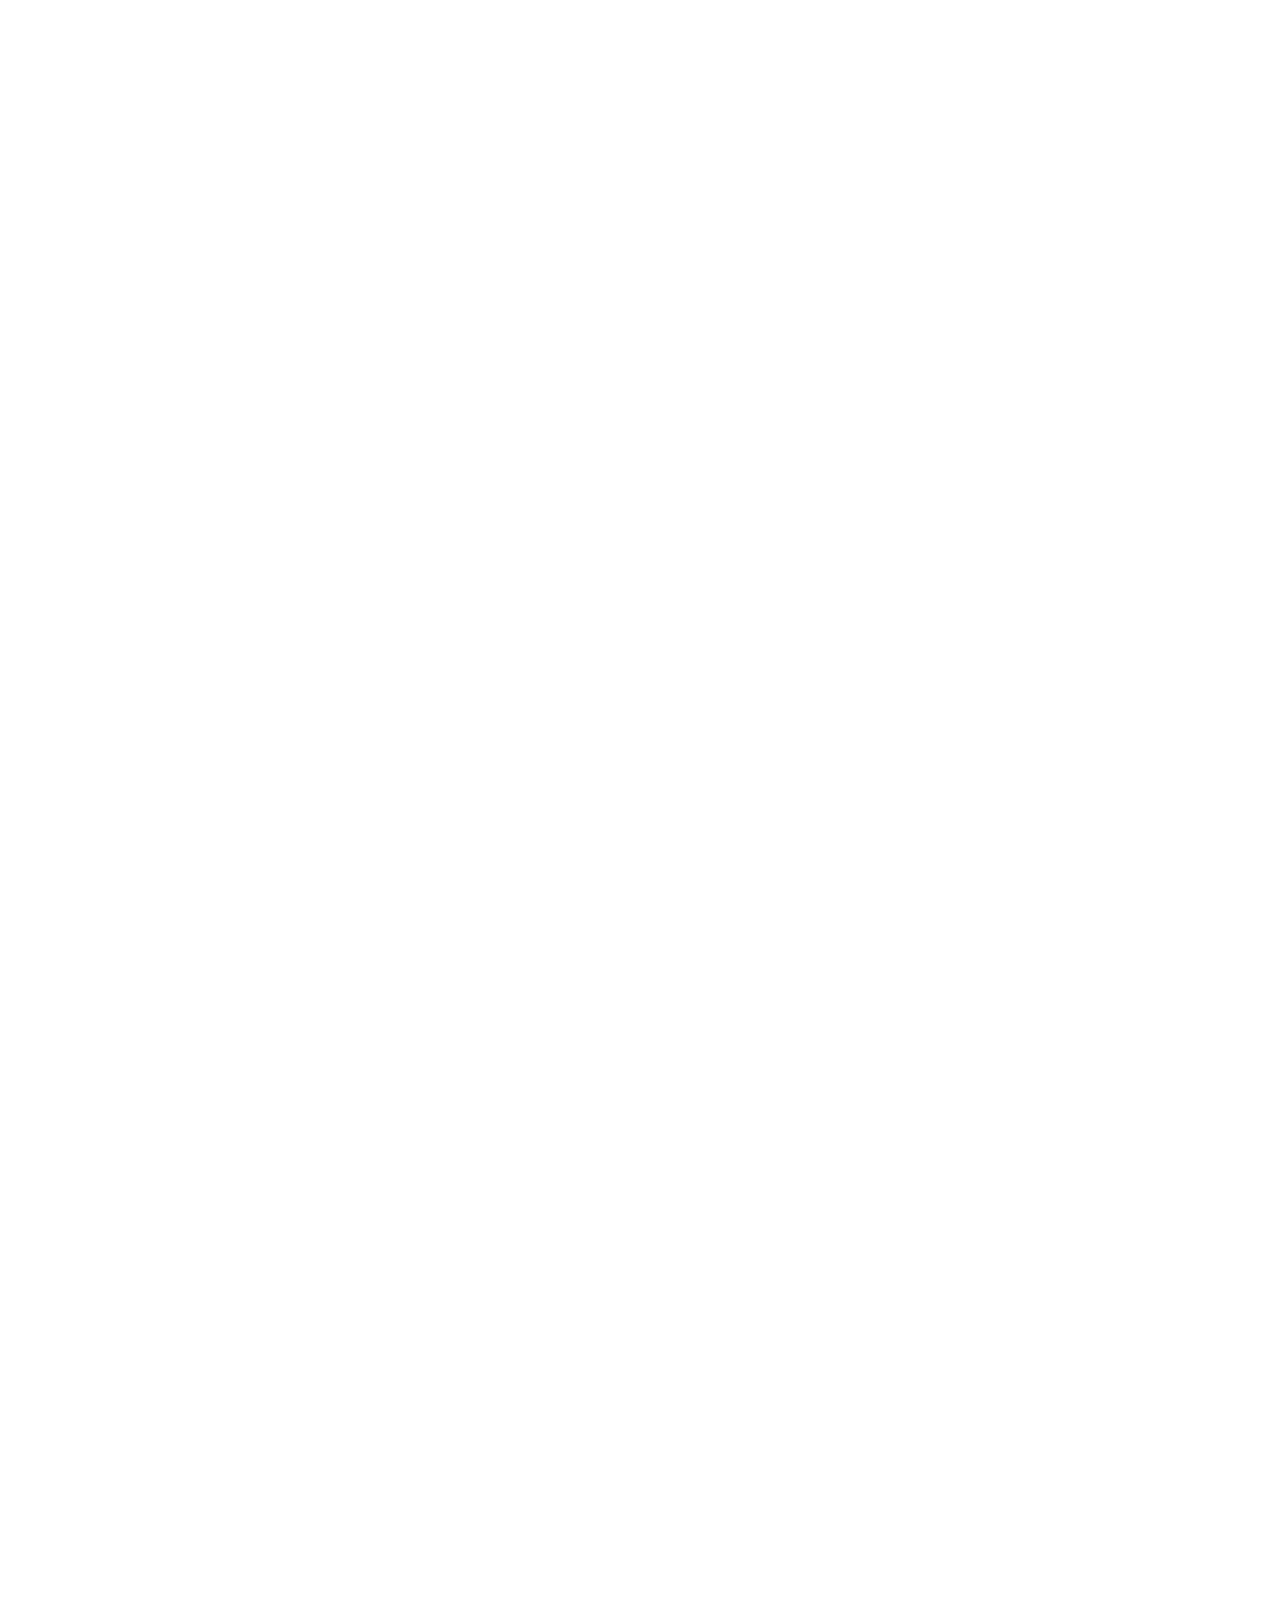
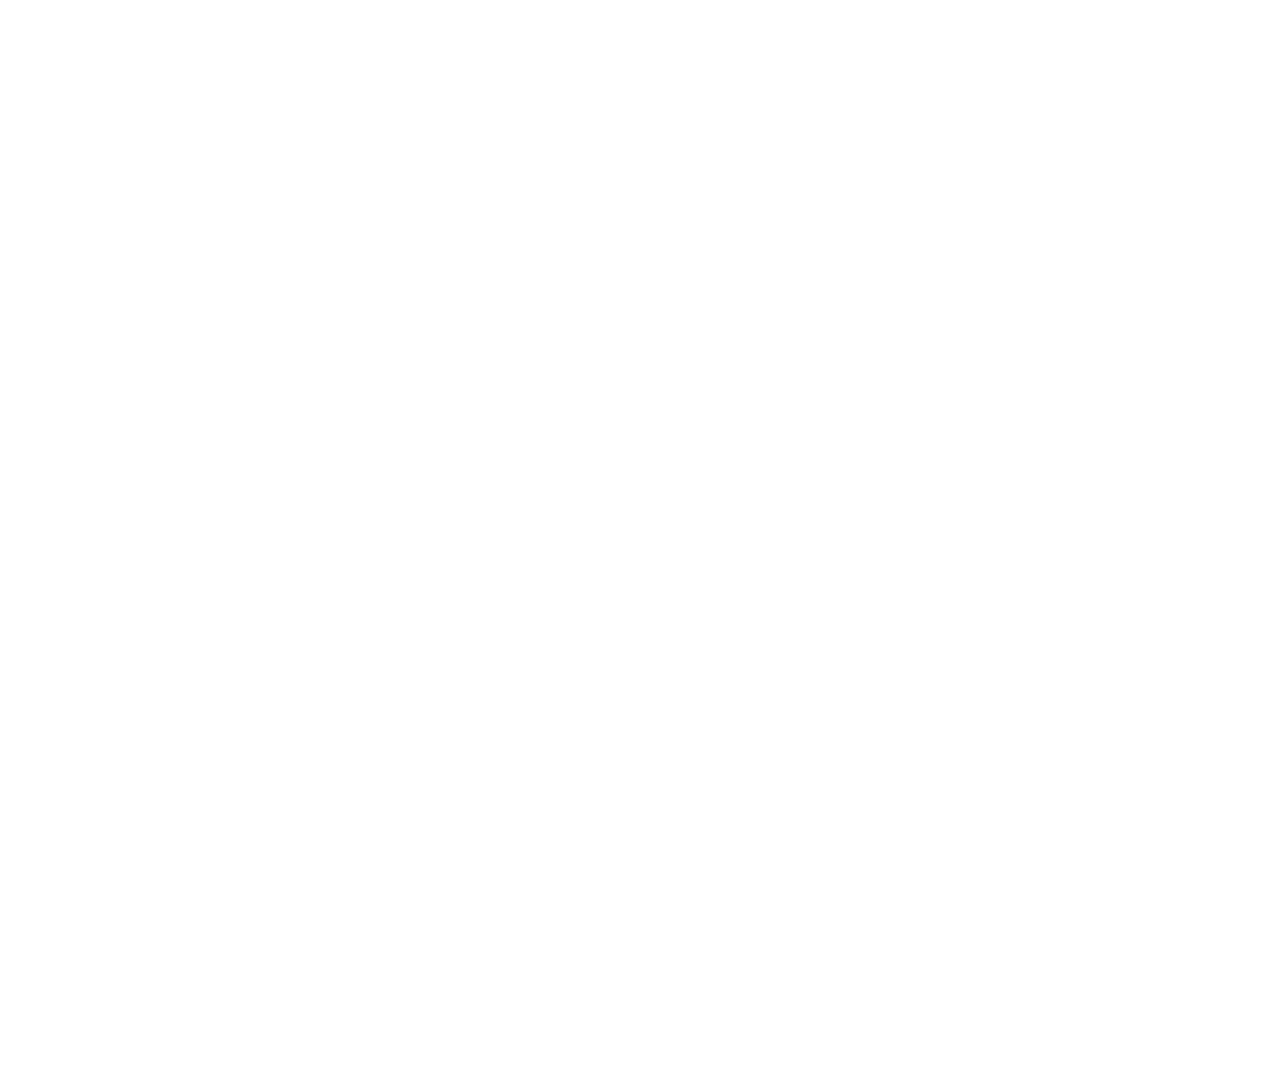
==== commit b095bedc: "Description of your changes" ====
--- a/Backup1.html
+++ b/Backup1.html
@@ -25,7 +25,7 @@
       <link href="https://fonts.googleapis.com/css2?family=DM+Sans:wght@100..1000&family=Open+Sans:wght@300..800&family=Lato:wght@100;300;400;700;900&family=Caveat:wght@400..700&family=Alex+Brush&family=Dancing+Script:wght@400..700&family=Kaushan+Script&family=Parisienne&family=Sacramento&family=Tangerine:wght@400;700&display=swap" rel="stylesheet">
    
       <!-- Custom CSS (Loaded Asynchronously for Performance) -->
-      <link rel="stylesheet" href="styles.css" media="print" onload="this.onload=null;this.removeAttribute('media');">
+      <link rel="stylesheet" href="assets/css/styles.css" media="print" onload="this.onload=null;this.removeAttribute('media');">
    </head>   
    <body>
       <header class="sticky-834291">
--- a/assets/css/styles.css
+++ b/assets/css/styles.css
@@ -0,0 +1,1731 @@
+@font-face {
+    font-family: 'penutbutter'; /* Choose a custom name */
+    src:
+         url('assets/fonts/Peanut Butter.ttf') format('truetype');
+    font-weight: normal;
+    font-style: normal;
+}
+
+@font-face {
+    font-family: 'AgetaChubby';
+    src: url('assets/fonts/ageta-chubby-demo.otf') format('opentype');
+    font-weight: normal;
+    font-style: normal;
+  }
+
+/* Hides the scrollbar while keeping scrolling functionality */
+html,
+body {
+	height: 100%;
+	/* Ensure body takes full height */
+	overflow: hidden;
+	/* Hide the scrollbars */
+	font-family: "DM Sans", serif;
+    scroll-behavior: smooth;
+}
+
+body {
+	overflow-y: scroll;
+	/* Allow vertical scrolling */
+	-ms-overflow-style: none;
+	/* For Internet Explorer 10+ */
+	scrollbar-width: none;
+	/* For Firefox */
+}
+
+/* Hides scrollbar for WebKit-based browsers (Chrome, Safari) */
+::-webkit-scrollbar {
+	width: 0;
+	/* Hides the scrollbar */
+}
+
+/* Optional: Custom scrollbar for Webkit browsers */
+::-webkit-scrollbar-thumb {
+	background-color: #888;
+	border-radius: 10px;
+}
+
+::-webkit-scrollbar-track {
+	background-color: transparent;
+}
+
+
+/* General Styles */
+.sticky-834291 {
+	position: fixed;
+	top: 0;
+	left: 0;
+	width: 100%;
+	padding: 20px;
+	background-color: rgba(0, 0, 0, 0.4);
+	box-shadow: 0px 4px 10px rgba(0, 0, 0, 0.1);
+	z-index: 1000;
+}
+
+.container-129384 {
+	max-width: 1200px;
+	margin: 0 auto;
+	padding: 0 20px;
+}
+
+/* Header Layout */
+.header-981273 {
+	display: flex;
+	justify-content: space-between;
+	align-items: center;
+}
+
+/* Logo */
+.logo-745612 img {
+	max-height: 58px;
+}
+
+/* Desktop Navigation Menu */
+.nav-512834 .list-374612 {
+	list-style: none;
+	display: flex;
+	gap: 40px;
+	margin: 0;
+	padding: 0;
+}
+
+.nav-512834 .list-374612 li {
+	display: inline-block;
+}
+
+.nav-512834 .list-374612 li a {
+	text-decoration: none;
+	color: #FFF7F7;
+	font-size: 1rem;
+	font-weight: 500;
+	transition: color 0.3s ease;
+}
+
+.nav-512834 .list-374612 li a:hover {
+	color: #96e377;
+}
+
+/* Mobile Navigation (Initially Hidden) */
+.mobile-nav {
+	position: fixed;
+	top: 0;
+	left: 0;
+	width: 100%;
+	height: 100%;
+	background-color: rgba(0, 0, 0, 0.9);
+	transform: translateX(-100%);
+	opacity: 0;
+	transition: transform 0.3s ease-in-out, opacity 0.3s ease-in-out;
+	z-index: 999;
+}
+
+.mobile-nav.active {
+	transform: translateX(0);
+	opacity: 1;
+}
+
+/* Mobile Navigation Menu Items */
+.mobile-nav .list-374612 {
+	list-style: none;
+	padding: 40px 20px;
+	margin: 0;
+	text-align: center;
+	color: #FFF7F7;
+}
+
+.mobile-nav .list-374612 li {
+	margin-bottom: 15px;
+}
+
+.mobile-nav .list-374612 li a {
+	text-decoration: none;
+	color: #FFF7F7;
+	font-size: 1.5rem;
+	font-weight: 500;
+	display: block;
+	padding: 10px 0;
+	transition: color 0.3s ease;
+}
+
+.mobile-nav .list-374612 li a:hover {
+	color: #ED2433;
+}
+
+/* Backdrop */
+.mobile-nav.active::before {
+	content: '';
+	position: fixed;
+	top: 0;
+	left: 0;
+	right: 0;
+	bottom: 0;
+	background-color: rgba(0, 0, 0, 0.5);
+	z-index: -1;
+	/* Behind the menu */
+}
+
+/* Close Button Styling */
+#close-btn {
+	position: absolute;
+	top: 20px;
+	right: 20px;
+	background-color: transparent;
+	color: #FFF7F7;
+	font-size: 1.8rem;
+	border: none;
+	cursor: pointer;
+	transition: color 0.3s ease;
+}
+
+#close-btn:hover {
+	color: #ED2433;
+	/* Change to your theme color when hovered */
+}
+
+/* Hide hamburger button on larger screens (Desktop view) */
+.hamburger-icon {
+	display: block;
+}
+
+/* Banner Section */
+.banner-section {
+    width: 100%;
+    margin: 0;
+    padding: 0;
+    overflow: hidden;
+}
+
+.banner-image-container {
+    width: 100%;
+}
+
+.banner-image {
+    width: 100%;
+    height: auto;
+    display: block;
+}
+
+
+/* Hero Banner Section */
+.banner-483726 {
+    background-color: #FFFFFF;
+    background-image: url('https://static.live.templately.com/woocommerce/2022/11/43c0fc8e-es-hero-bg.png');
+    background-position: center right;
+    background-repeat: no-repeat;
+    background-size: 40% auto;
+    padding: 5rem 12rem;
+    height: 100vh;
+    display: flex;
+    align-items: center;
+    justify-content: center; /* Center content horizontally */
+}
+
+/* Flexbox Wrapper */
+.banner-wrapper {
+    display: flex;
+    align-items: center;
+    justify-content: space-between;
+    width: 100%;
+    max-width: 1200px;
+	padding-top: 90px;
+}
+
+/* Left Column - Text Styling */
+.left-827364 {
+    display: flex;
+    flex-direction: column;
+    justify-content: center;
+    color: #373547;
+    flex: 1; /* Makes sure it takes half the space */
+}
+
+.left-827364 h1,
+.left-827364 h2 {
+    font-family: 'AgetaChubby', sans-serif;
+	/*font-family: "penutbutter";*/
+    /*font-family: "Lato", Sans-serif;*/
+	/* font-family: 'Segoe Script', sans-serif; */
+	/* font-family: "Kaushan Script", serif; */
+    font-size: 100px;
+    font-weight: 400;
+    line-height: 1em;
+    /*color: #EC3264;*/
+    color: #FB6166;
+}
+
+.left-827364 p {
+	font-family: Caveat, serif;
+	font-size: 36px;
+    font-weight: 600;
+    line-height: 1.2em;
+    letter-spacing: 0px;
+    word-spacing: 0em;
+    color: #949BB0;
+}
+
+/* Right Column - Image Container */
+.right-573812 {
+    display: flex;
+    align-items: center;
+    justify-content: center;
+    background-image: linear-gradient(180deg, #FFEAEB 0%, #F67275 100%);
+    border-radius: 50%;
+    width: 500px;
+    height: 500px;
+    position: relative;
+    box-shadow: 0 10px 20px rgba(0, 0, 0, 0.1);
+    flex: 1; /* Makes sure it takes half the space */
+    max-width: 500px;
+}
+
+/* Floating Images */
+.float-981273 {
+    position: absolute;
+    transition: transform 0.3s ease-out;
+}
+
+/* Image 1 */
+.img-267845 {
+    top: 5%;
+    left: 10%;
+    width: 200px;
+    height: 390px;
+    transform: rotate(-7deg);
+    z-index: 2;
+}
+
+/* Image 2 */
+.img-745129 {
+    bottom: 5%;
+    right: 6%;
+    width: 320px;
+    height: 500px;
+    transform: rotate(10deg);
+    z-index: 2;
+}
+
+/* Ensure parent section contains the floating elements */
+.banner-483726 {
+    position: relative; /* Important: Keeps SVGs inside this section */
+    overflow: hidden; /* Ensures they don't overflow into other sections */
+}
+
+/* Floating Background SVGs */
+.floating-svg {
+    position: absolute;
+    width: 80px; /* Adjust size as needed */
+    height: auto;
+    opacity: 0.7;
+    transition: transform 0.3s ease-out;
+    z-index: 0; /* Keeps them behind other content */
+}
+
+/* Floating Background SVGs */
+.floating-svg.svg-5 {
+    width: 130px !important;
+}
+
+/* Individual Positioning */
+.svg-1 { top: 20%; left: 2%; }
+.svg-2 { top: 25%; right: 10%; }
+.svg-3 { bottom: 1%; left: 2%; }
+.svg-4 { bottom: 5%; right: 46%; }
+.svg-5 { bottom: 4%; right: 2%; }
+
+
+
+/* Container for the entire section */
+.choose-us-section {
+	width: 100%;
+	padding: 160px 40px 60px 40px;
+	/* Padding added to the left and right */
+}
+
+.choose-us-section .section-title {
+	font-size: 58px;
+	/* font-weight: 900;*/
+	line-height: 1.2em;
+	letter-spacing: 0px;
+	word-spacing: 0em;
+	text-align: center;
+	color: #373547;
+	margin-bottom: 74px;
+	/* font-family: "Open Sans", "Helvetica Neue", sans-serif; */
+	font-family: 'Segoe Script', sans-serif;
+	font-weight: bolder;
+}
+
+.owl-carousel {
+	display: flex;
+	justify-content: space-between;
+	flex-wrap: wrap;
+	gap: 5px;
+	margin-bottom: 20px;
+	padding: 0px 100px;
+	/* Padding added to the left and right */
+}
+
+.owl-carousel .carousel-item {
+	display: flex;
+	justify-content: center;
+	align-items: center;
+}
+
+.carousel-content {
+	padding: 30px;
+	text-align: center;
+	transition: transform 0.3s ease, box-shadow 0.3s ease;
+}
+
+/* Center the image inside its parent container */
+.carousel-content img {
+	width: 100px;
+	height: 100px;
+	margin-bottom: 20px;
+	transition: transform 0.3s ease;
+	display: block;
+	margin-left: auto;
+	margin-right: auto;
+}
+
+.carousel-content img:hover {
+	transform: scale(1.1);
+}
+
+.carousel-content h3 {
+	font-size: 1.2rem;
+	font-weight: 700;
+	color: #333;
+	margin-top: 10px;
+	letter-spacing: 0.5px;
+	text-align: center;
+}
+
+
+/* Our Flavours Section */
+.flavours-section {
+    text-align: center;
+    background: #F9F9F9;
+    padding: 6rem 0;
+}
+
+/* Section Heading */
+.flavours-section .flavours-section-heading {
+    /* font-family: "Poppins", sans-serif; */
+	font-family: 'Segoe Script', sans-serif;
+    font-size: 4rem;
+    font-weight: 900;
+    color: #2E2E2E;
+    letter-spacing: -0.5px;
+    opacity: 0;
+    transform: translateY(20px);
+    animation: fadeInUp 0.8s ease-out forwards;
+	margin: 60px 0;
+}
+
+/* Flavour Card */
+.flavour-card {
+    position: relative;
+    border-radius: 12px;
+    background: #FFFFFF;
+    box-shadow: 0px 6px 20px rgba(0, 0, 0, 0.08);
+    transition: transform 0.5s ease, box-shadow 0.5s ease, opacity 0.5s ease;
+    overflow: hidden;
+    border: 1px solid #E6E6E6;
+    transform-style: preserve-3d;
+    will-change: transform;
+}
+
+/* Card Hover Effects */
+.flavour-card:hover {
+    transform: translateY(-6px) scale(1.03) rotateX(4deg);
+    box-shadow: 0px 10px 25px rgba(0, 0, 0, 0.12);
+}
+
+/* Card Image */
+.flavour-card-img-top {
+    width: 100%;
+    object-fit: cover;
+    border-radius: 12px 12px 0 0;
+    transition: transform 0.4s ease-in-out;
+}
+
+.flavour-card:hover .flavour-card-img-top {
+    transform: scale(1.08);
+}
+
+/* Glass Blur Effect on Hover */
+.flavour-card::before {
+    content: "";
+    position: absolute;
+    top: 0;
+    left: 0;
+    width: 100%;
+    height: 100%;
+    background: rgba(255, 255, 255, 0.15);
+    backdrop-filter: blur(8px);
+    opacity: 0;
+    transition: opacity 0.4s ease-in-out;
+}
+
+.flavour-card:hover::before {
+    opacity: 1;
+}
+
+/* Card Body */
+.flavour-card-body {
+    padding: 1.5rem;
+    background: #FDFDFD;
+    position: relative;
+    z-index: 2;
+    transition: transform 0.4s ease-in-out, opacity 0.4s ease-in-out;
+}
+
+/* Card Title Animation */
+.flavour-card-title {
+    font-family: "Caveat", serif;
+    font-size: 2.2rem;
+    font-weight: 700;
+    color: #78C05B;
+    margin-bottom: 0.5rem;
+    transition: transform 0.3s ease-out, opacity 0.3s ease-out;
+    transform: translateY(10px);
+    text-shadow: 2px 3px 8px rgba(0, 0, 0, 0.1); /* Soft shadow for depth */
+}
+
+
+.flavour-card:hover .flavour-card-title {
+    transform: translateY(0);
+    opacity: 1;
+}
+
+/* Card Text Fade Effect */
+/* Flavour Card Text - Initially Faded */
+.flavour-card-text {
+    font-family: "DM Sans", sans-serif;
+    font-size: 1rem;
+    font-weight: 500;
+    color: #FF7D00;
+    padding: 0.75rem 0;
+}
+
+
+/* Floating Animation */
+@keyframes floatEffect {
+    0% { transform: translateY(0px); }
+    50% { transform: translateY(-3px); }
+    100% { transform: translateY(0px); }
+}
+
+.flavour-card {
+    animation: floatEffect 3s ease-in-out infinite;
+}
+
+/* Fade In Up Animation */
+@keyframes fadeInUp {
+    from {
+        transform: translateY(20px);
+    }
+    to {
+        opacity: 1;
+        transform: translateY(0);
+    }
+}
+
+
+
+/* Flavour Showcase Section */
+.flavour-showcase-section {
+    position: relative;
+    padding: 3rem 0;
+    min-height: 400px;
+}
+
+/* Heading */
+.flavour-section-heading-container {
+    z-index: 2;
+    position: relative;
+    margin-bottom: 2rem;
+}
+
+.flavour-section-heading {
+    text-align: center;
+    /* font-family: "Lato", Sans-serif; */
+	font-family: 'Segoe Script', sans-serif;
+    font-size: 4rem;
+    font-weight: 900;
+    line-height: 1.2em;
+    color: #373547;
+    padding: 40px 50px;
+}
+
+/* Video Section */
+.flavour-video-container {
+    z-index: 3;
+    position: relative;
+    text-align: center;
+    display: flex;
+    justify-content: center;
+    align-items: center;
+    background-color: transparent; /* Ensures the white background */
+    padding: 10px;
+    border-radius: 10px;
+    overflow: hidden; /* Prevents unwanted cropping */
+}
+
+/* Video Styling */
+.flavour-video {
+    width: 100%;
+    max-width: 100%;
+    height: auto;
+    border-radius: 10px;
+    box-shadow: 5px 5px 7px rgba(0, 0, 0, 0.1); /* Super subtle, clean shadow */
+
+	object-fit: contain; /* Ensures full video visibility */
+    background-color: white !important; /* Forces white background */
+}
+
+/* Gradient Background */
+.flavour-gradient-background {
+    z-index: 1;
+    position: absolute;
+    bottom: 0;
+    left: 0;
+    width: 100%;
+    height: 50%;
+    background: linear-gradient(90deg, #78C05B 5%, #FB61660D 0%);
+}
+
+/* Review Section */
+
+.flavour-section-review-container {
+    padding: 5rem 5rem;
+}
+
+/* Flexbox Layout */
+.flavour-review-flexbox {
+    display: flex;
+    justify-content: flex-start;
+    align-items: center;
+    max-width: 1200px;
+    margin: 0 auto;
+    gap: 1.5rem;
+}
+
+/* Reviewer Logo */
+.flavour-reviewer-logo {
+    flex: 0 0 auto;
+    max-width: 120px;
+}
+
+.flavour-review-logo-img {
+    width: 100%;
+    height: auto;
+    border-radius: 50%;
+}
+
+/* Review Text */
+.flavour-reviewer-text {
+    flex: 1;
+    text-align: left;
+    padding-left: 1rem;
+}
+
+.flavour-review-text {
+    font-family: "Open Sans", sans-serif;
+    font-size: 2em;
+    line-height: 1.4;
+    margin-bottom: 2rem;
+}
+
+/* Stars Rating */
+.flavour-stars-rating {
+    font-size: 1rem;
+    color: #FFB400;
+    margin-bottom: 0.5rem;
+}
+
+/* Reviewer Name */
+.flavour-reviewer-name {
+    font-size: 1.5rem;
+    font-weight: bold;
+    color: #ED2433;
+}
+
+/* Instagram Section Styles */
+.instagram-showcase {
+	background-color: #f8f9fa;
+	color: #333;
+}
+
+.instagram-showcase .container {
+	max-width: 1200px;
+	margin: 0 auto;
+}
+
+/* Left Content Block Styling */
+.instagram-showcase .instagram-showcase-left {
+	flex: 1;
+	max-width: 50%;
+	padding: 1.5rem;
+}
+
+.instagram-showcase .instagram-showcase-left h3 {
+	margin-bottom: 1rem;
+	padding-bottom: 30px;
+	/* font-family: "Lato", Sans-serif; */
+	font-family: 'Segoe Script', sans-serif;
+	font-size: 58px;
+	font-weight: 900;
+	line-height: 1.2em;
+	letter-spacing: 0px;
+	word-spacing: 0em;
+	color: #16254E;
+}
+
+.instagram-showcase .instagram-showcase-left p {
+	font-size: 20px;
+	font-weight: 400;
+	line-height: 2em;
+	letter-spacing: 0px;
+	word-spacing: 0em;
+	color: #373547;
+}
+
+/* Image Styling */
+.instagram-showcase .instagram-showcase-left .instagram-hashtag-image {
+	width: 100%; /* Makes the image responsive */
+	max-width: 500px; /* Adjust based on your design needs */
+	height: 88px; /* Maintains aspect ratio */
+	margin-bottom: 1.5rem; /* Adds spacing below the image */
+	display: block; /* Ensures the image is treated as a block element */
+}
+
+/* Instagram Slider Container */
+.instagram-showcase .instagram-showcase-slider {
+	flex: 1;
+}
+
+.instagram-showcase .instagram-showcase-slider #slider-gallery-container {
+	max-width: 100%;
+	height: 400px;
+	overflow: hidden;
+	position: relative;
+}
+
+.instagram-showcase .instagram-showcase-slider #image-slides {
+	display: flex;
+	transition: transform 1s ease-in-out;
+	transform-style: preserve-3d;
+}
+
+.instagram-showcase .instagram-showcase-slider #image-slides>div {
+	min-width: 100%;
+	height: 100%;
+	position: relative;
+	display: flex;
+	justify-content: center;
+	align-items: center;
+	overflow: hidden;
+}
+
+.instagram-showcase .instagram-showcase-slider #image-slides img {
+	width: 100%;
+	height: 400px;
+	object-fit: cover;
+	border-radius: 10px;
+}
+
+.custom-image-container {
+    width: 100%;
+    margin: 0;
+    padding: 0;
+    overflow: hidden;
+  }
+  
+  .custom-image {
+    width: 100%;
+    height: auto;
+    display: block;
+  }
+  
+/* General Footer Styles */
+.footer {
+	/*background-color: #373547;*/
+    background-color: #74BC57;
+	padding: 7rem 0rem 0rem 0rem;
+	color: #f8f9fa;
+}
+
+/* Footer Container (flexbox layout) */
+.footer-container {
+	display: flex;
+	flex-wrap: wrap;
+	justify-content: space-between;
+	gap: 0.1rem;
+	margin-bottom: 3rem;
+	padding: 0rem 10rem 0rem 10rem;
+}
+
+/* Footer Boxes */
+.footer-box {
+	text-align: left;
+	color: #F2F3F6 !important;
+}
+
+/* Manually setting the width of each footer box */
+.footer-box.brand-box {
+	width: 200px;
+	/* Adjust as needed */
+}
+
+.footer-box.about-box {
+	width: 350px;
+	/* Adjust as needed */
+}
+
+.footer-box.contact-box {
+	width: 280px;
+	/* Adjust as needed */
+}
+
+.footer-box.social-box {
+	width: 200px;
+	/* Adjust as needed */
+}
+
+/* Brand Logo */
+.brand-box img {
+	max-width: 150px;
+	border-radius: 10px;
+	background: rgba(255, 255, 255, 0.2);
+	padding: 12px;
+	transition: transform 0.3s ease, filter 0.3s ease;
+}
+
+.brand-box img:hover {
+	transform: scale(1.05);
+	filter: brightness(1.1);
+}
+
+/* About Section */
+.footer-box h4 {
+	font-family: "DM Sans", Sans-serif;
+	font-size: 18px;
+	font-weight: 500;
+	text-transform: uppercase;
+	line-height: 1.2em;
+}
+
+.footer-box p {
+	font-family: "DM Sans", Sans-serif;
+	font-size: 16px;
+	font-weight: 400;
+	line-height: 1.7em;
+	letter-spacing: 0px;
+	word-spacing: 0em;
+}
+
+/* Contact Section */
+.footer-box ul {
+	padding: 0;
+	list-style: none;
+	margin: 0;
+}
+
+.footer-box ul li {
+	margin-bottom: 0.5rem;
+	font-size: 1rem;
+	font-family: "DM Sans", serif;
+}
+
+/* Social Media Icons */
+.social-box {
+	display: flex;
+	gap: 1rem;
+	margin-top: 1rem;
+}
+
+.social-icon {
+	width: 42px;
+	height: 42px;
+	display: flex;
+	align-items: center;
+	justify-content: center;
+	border-radius: 5px 5px 5px 5px;
+	background: #78C05B;
+	transition: transform 0.3s ease, background-color 0.3s ease;
+}
+
+.social-icon i {
+	color: #fff;
+	font-size: 1.3rem;
+	transition: transform 0.5s ease;
+}
+
+.social-icon:hover {
+	transform: translateY(-5px);
+	background-color: white;
+}
+
+.social-icon:hover i {
+	transform: scale(1.2);
+	color: #78C05B;
+
+}
+
+/* Bottom Footer Section */
+.bottom-footer {
+	background: #373547;
+	padding: 1.5rem 0;
+	border-top: 1px solid;
+	font-family: "DM Sans", serif;
+}
+
+.bottom-footer-container {
+	display: flex;
+	justify-content: space-between;
+	align-items: center;
+	max-width: 1200px;
+	margin: 0 auto;
+}
+
+.copyright {
+	font-size: 1rem;
+	text-transform: capitalize;
+	display: flex;
+	align-items: center;
+}
+
+.copyright a {
+	color: #f8f9fa;
+	font-weight: 500;
+	text-decoration: none;
+	margin-left: 5px;
+	transition: color 0.2s ease-in-out;
+}
+
+.copyright a:hover {
+	color: #025FC9;
+}
+
+/* Footer Links Section */
+.footer-links {
+	display: flex;
+	gap: 2rem;
+}
+
+.footer-links li {
+	list-style: none;
+}
+
+.footer-links li a {
+	color: #e0e0e0;
+	font-size: 1rem;
+	font-weight: 400;
+	text-decoration: none;
+	padding: 0.5rem 1rem;
+	border-radius: 5px;
+	display: flex;
+	align-items: center;
+	gap: 0.5rem;
+	transition: background-color 0.3s ease, color 0.3s ease;
+}
+
+.footer-links li a:hover {
+	background-color: #025FC9;
+	color: white;
+}
+
+.footer-links li a i {
+	font-size: 1.1rem;
+	transition: transform 0.3s ease;
+}
+
+.footer-links li a:hover i {
+	transform: translateX(5px);
+}
+
+@media (min-width: 768px) {
+	.hamburger-icon {
+		display: none;
+		/* Hide hamburger button on desktop */
+	}
+}
+/* Smartphone Media Query */
+@media (max-width: 768px) {
+
+    .nav-512834 .list-374612 {
+		display: none;
+		/* Hide the regular desktop menu */
+	}
+
+	.hamburger-icon {
+		display: block;
+		cursor: pointer;
+	}
+
+	.hamburger-icon i {
+		color: #FFF7F7;
+		font-size: 1.8rem;
+	}
+
+    /* Hero Banner Section */
+    .banner-483726 {
+        background-size: cover;
+        background-position: left;
+        padding: 2rem 1rem;
+        height: auto;
+        display: flex;
+        flex-direction: column;
+        justify-content: center;
+        align-items: center;
+        text-align: center;
+        overflow: hidden;
+    }
+
+    /* Flexbox Wrapper */
+    .banner-wrapper {
+        flex-direction: column;
+        align-items: center;
+        padding-top: 50px;
+        gap: 20px;
+    }
+
+    /* Hero Banner Section */
+    .banner-483726 {
+        padding: 2rem 1rem; /* Reduce padding for smaller screens */
+        height: auto; /* Remove fixed height */
+        min-height: 100vh; /* Ensure it takes at least the full viewport height */
+        display: flex;
+        align-items: center;
+        justify-content: center;
+    }
+
+    /* Flexbox Wrapper */
+    .banner-wrapper {
+        flex-direction: column; /* Stack columns vertically */
+        align-items: center;
+        justify-content: center;
+        padding-top: 0; /* Remove top padding */
+        text-align: center; /* Center-align text */
+		padding-top: 150px;
+    }
+
+    /* Left Column - Text Styling */
+    .left-827364 {
+        order: 2; /* Move text below images */
+        margin-top: 2rem; /* Add spacing between columns */
+        flex: none; /* Reset flex for mobile */
+    }
+
+    .left-827364 h1,
+    .left-827364 h2 {
+        font-size: 48px; /* Reduce font size for mobile */
+        line-height: 1.2em; /* Adjust line height */
+		color: white;
+    }
+
+    .left-827364 p {
+        font-size: 18px; /* Reduce font size for mobile */
+        margin-top: 0.5rem; /* Add spacing */
+		color: white;
+    }
+
+    /* Right Column - Image Container */
+    .right-573812 {
+        width: 300px; /* Reduce size for mobile */
+        height: 300px;
+        margin: 0 auto; /* Center the circle */
+        flex: none; /* Reset flex for mobile */
+    }
+
+    /* Floating Images */
+    .float-981273 {
+        width: auto; /* Ensure images scale properly */
+    }
+
+    /* Image 1 */
+    .img-267845 {
+        top: 10%; /* Adjust positioning */
+        left: 5%;
+        width: 150px; /* Reduce size for mobile */
+        height: auto; /* Maintain aspect ratio */
+    }
+
+    /* Image 2 */
+    .img-745129 {
+        bottom: 10%; /* Adjust positioning */
+        right: 5%;
+        width: 200px; /* Reduce size for mobile */
+        height: auto; /* Maintain aspect ratio */
+    }
+
+    /* Floating Background SVGs */
+    .floating-svg {
+        width: 50px; /* Reduce size for mobile */
+        opacity: 0.5; /* Make SVGs less prominent */
+    }
+
+    /* Individual Positioning for SVGs */
+    .svg-1 { top: 10%; left: 5%; }
+    .svg-2 { top: 15%; right: 5%; }
+    .svg-3 { bottom: 5%; left: 5%; }
+    .svg-4 { bottom: 10%; right: 30%; }
+    .svg-5 { bottom: 32%; right: 1%;} /* Adjust size */
+	.floating-svg.svg-5{
+		width: 100px !important;
+	}
+	.choose-us-section {
+		padding: 80px 20px 40px 20px;
+		/* Reduced padding for smaller screens */
+	}
+
+	.choose-us-section .section-title {
+        font-size: 42px;
+        line-height: 1.1em;
+        margin-bottom: 1.5rem;
+	}
+
+	.owl-carousel {
+		padding: 0 20px;
+		/* Reduced side padding */
+		gap: 10px;
+		flex-wrap: nowrap;
+		/* Ensures smooth horizontal scrolling */
+		overflow-x: auto;
+		/* Enables horizontal scroll if needed */
+		scroll-snap-type: x mandatory;
+		/* Smooth scrolling */
+		-webkit-overflow-scrolling: touch;
+	}
+
+	.owl-carousel .carousel-item {
+		min-width: 80%;
+		/* Makes each item more prominent */
+		flex: 0 0 auto;
+		scroll-snap-align: center;
+		/* Ensures items snap correctly */
+	}
+
+	.carousel-content {
+		padding: 20px;
+		transition: transform 0.3s ease-in-out, box-shadow 0.3s ease-in-out;
+	}
+
+	.carousel-content img {
+		width: 80px;
+		/* Adjusted for better fit */
+		height: 80px;
+		margin-bottom: 15px;
+	}
+
+	.carousel-content h3 {
+		font-size: 1rem;
+		/* Slightly reduced */
+		font-weight: 600;
+	}
+
+	/* Touch-friendly hover effect */
+	.carousel-content:active {
+		transform: scale(1.05);
+		box-shadow: 0px 8px 15px rgba(0, 0, 0, 0.1);
+	}
+
+	/* Adjust Section Padding */
+	.flavours-section {
+		padding: 3rem 1rem 6rem 1rem !important;
+	}
+
+	/* Reduce Section Heading Size */
+	.flavours-section .flavours-section-heading {
+		font-size: 42px;
+		line-height: 1.1em;
+		margin-bottom: 1.5rem;
+	}
+
+	/* Stack Cards Vertically */
+	.flavour-card {
+		margin-bottom: 1.5rem;
+		/* Add space between stacked cards */
+	}
+
+	/* Adjust Image Sizing */
+	.flavour-card-img-top {
+		width: 100%;
+		/* Ensure image takes full width of card */
+		height: auto;
+		/* Maintain aspect ratio */
+	}
+
+	/* Optimize Card Body Padding */
+	.flavour-card-body {
+		padding: 1.5rem 1rem;
+		/* Add sufficient padding for mobile */
+	}
+
+	/* Adjust Title Font Size */
+	.flavour-card-title {
+		font-size: 24px;
+	}
+
+	/* Adjust Text Font Size */
+	.flavour-card-text {
+		font-size: 13px;
+		line-height: 1.3em;
+		padding: 0.8rem;
+	}
+
+	.flavour-section-heading {
+        font-size: 48px;
+        text-align: center;
+        padding: 20px;
+    }
+
+    .flavour-video-container {
+        padding: 0;
+    }
+
+    .flavour-video {
+        width: 100%;
+        border-radius: 5px;
+    }
+
+    .flavour-section-review-container {
+        padding: 2rem 1rem;
+    }
+
+    .flavour-review-flexbox {
+        flex-direction: column;
+        align-items: center;
+        gap: 1rem;
+    }
+
+    .flavour-review-logo-img {
+        max-width: 80px;
+    }
+
+    .flavour-review-text {
+        font-size: 1.4em;
+        padding: 0 10px;
+    }
+
+    .flavour-stars-rating {
+        font-size: 0.9rem;
+    }
+
+    .flavour-reviewer-name {
+        font-size: 1.2rem;
+    }
+
+	.instagram-showcase {
+		padding: 3rem 1rem;
+		text-align: center;
+	}
+
+	.instagram-showcase .container {
+		flex-direction: column;
+		align-items: center;
+	}
+
+		/* Adjust Left Content */
+		.instagram-showcase .instagram-showcase-left {
+			max-width: 100%;
+			padding: 1rem;
+		}
+	
+		.instagram-showcase .instagram-showcase-left h3 {
+			font-size: 42px;
+			padding-bottom: 15px;
+		}
+	
+		.instagram-showcase .instagram-showcase-left p {
+			font-size: 18px;
+			line-height: 1.6em;
+		}
+	
+		/* Image Styling for Mobile */
+		.instagram-showcase .instagram-showcase-left .instagram-hashtag-image {
+			max-width: 100%; /* Ensures the image doesn't overflow its container */
+			height: auto; /* Maintains aspect ratio */
+			margin-bottom: 1rem; /* Adds spacing below the image */
+		}
+
+	/* Adjust Image Slider */
+	.instagram-showcase .instagram-showcase-slider {
+		width: 100%;
+		margin-top: 2rem;
+	}
+
+	.instagram-showcase .instagram-showcase-slider #slider-gallery-container {
+		height: 280px;
+	}
+
+	.instagram-showcase .instagram-showcase-slider #image-slides img {
+		height: 280px;
+		border-radius: 8px;
+	}
+
+	.footer {
+		padding: 4rem 1rem 0rem 1rem;
+	}
+
+	/* Adjust Footer Container */
+	.footer-container {
+		flex-direction: column;
+		align-items: center;
+		text-align: center;
+		padding: 0 2rem;
+		gap: 2rem;
+	}
+
+	/* Footer Boxes */
+	.footer-box {
+		width: 100% !important;
+	}
+
+	.brand-box {
+		display: flex;
+		justify-content: center;
+		width: 100%;
+	}
+
+	.brand-box img {
+		max-width: 120px;
+		padding: 10px;
+	}
+
+	/* About Section */
+	.footer-box h4 {
+		font-size: 16px;
+	}
+
+	.footer-box p {
+		font-size: 14px;
+		line-height: 1.5em;
+	}
+
+	/* Contact Section */
+	.footer-box ul li {
+		font-size: 14px;
+	}
+
+	/* Social Media Icons */
+	.social-box {
+		justify-content: center;
+		gap: 0.8rem;
+	}
+
+	.social-icon {
+		width: 38px;
+		height: 38px;
+	}
+
+	.social-icon i {
+		font-size: 1.1rem;
+	}
+
+	/* Bottom Footer */
+	.bottom-footer-container {
+		flex-direction: column;
+		align-items: center;
+		text-align: center;
+		gap: 1rem;
+		padding: 0 1rem;
+	}
+
+	.copyright {
+		font-size: 14px;
+		flex-direction: column;
+	}
+
+	/* Center Align Footer Links */
+	.footer-links {
+		flex-direction: column;
+		align-items: center;
+		/* Ensures perfect center alignment */
+		text-align: center;
+		gap: 1rem;
+		padding: 0;
+		margin: 0 auto;
+		/* Ensures it remains centered */
+	}
+
+	.footer-links li a {
+		font-size: 14px;
+		padding: 0.4rem 0.8rem;
+	}
+
+	.footer-links li a i {
+		font-size: 1rem;
+	}
+}
+
+
+/* Tablet-Specific Styles (600px - 1024px) */
+@media (min-width: 600px) and (max-width: 1024px) {
+    
+    /* General Layout Adjustments */
+    body {
+        font-size: 1rem; /* Ensure readability */
+    }
+    
+    /* Header & Navigation */
+    .navbar {
+        padding: 0.5rem 3rem;
+    }
+    
+    .navbar .menu {
+        display: flex;
+        flex-direction: row; /* Ensure horizontal alignment */
+        gap: 1.5rem;
+    }
+    
+    .navbar .menu li {
+        font-size: 1rem;
+    }
+
+    /* Hero Banner Section */
+    .banner-483726 {
+        background-position: cover;
+        background-repeat: no-repeat;
+        padding: 3rem 6rem; /* Reduce padding for tablets */
+        height: 80vh; /* Adjust height for tablets */
+    }
+
+    /* Flexbox Wrapper */
+    .banner-wrapper {
+        max-width: 900px; /* Adjust max-width for tablets */
+        padding-top: 60px; /* Reduce top padding */
+    }
+
+    /* Left Column - Text Styling */
+    .left-827364 h1,
+    .left-827364 h2 {
+        font-size: 72px; /* Reduce font size for tablets */
+        line-height: 1.1em; /* Adjust line height */
+    }
+
+    .left-827364 p {
+        font-size: 20px; /* Reduce font size for tablets */
+    }
+
+    /* Right Column - Image Container */
+    .right-573812 {
+        width: 400px; /* Adjust size for tablets */
+        height: 400px;
+    }
+
+    /* Floating Images */
+    .img-267845 {
+        top: 5%; /* Adjust positioning */
+        left: 5%;
+        width: 180px; /* Adjust size for tablets */
+        height: auto; /* Maintain aspect ratio */
+    }
+
+    .img-745129 {
+        bottom: 5%; /* Adjust positioning */
+        right: 5%;
+        width: 280px; /* Adjust size for tablets */
+        height: auto; /* Maintain aspect ratio */
+    }
+
+    /* Floating Background SVGs */
+    .floating-svg {
+        width: 70px; /* Adjust size for tablets */
+    }
+
+    /* Individual Positioning for SVGs */
+    .svg-1 { top: 15%; left: 5%; }
+    .svg-2 { top: 20%; right: 10%; }
+    .svg-3 { bottom: 5%; left: 5%; }
+    .svg-4 { bottom: 1%; right: 40%; }
+    .svg-5 { bottom: 5%; right: 5%;} /* Adjust size */
+
+    /* Services Section */
+    .services-container {
+        grid-template-columns: repeat(2, 1fr); /* 2 columns for better spacing */
+        gap: 2rem;
+    }
+
+    .services-box {
+        padding: 1.5rem;
+    }
+
+    /* Blog Section */
+    .blog-section {
+        grid-template-columns: repeat(2, 1fr); /* 2-column layout */
+    }
+
+    .blog-box {
+        padding: 1.5rem;
+    }
+
+    /* Testimonials Section */
+    .testimonial-slider {
+        padding: 2rem;
+    }
+
+    .testimonial-box {
+        padding: 1.5rem;
+        text-align: center;
+    }
+
+    /* Footer */
+    .footer {
+        flex-direction: column;
+        text-align: center;
+    }
+
+    .footer .footer-box {
+        width: 100%;
+        margin-bottom: 1.5rem;
+    }
+
+    .footer .social-icons {
+        justify-content: center;
+    }
+
+
+    .flavour-section-heading {
+        font-size: 64px;
+        text-align: center;
+        padding: 30px;
+    }
+
+    .flavour-video-container {
+        padding: 5px;
+    }
+
+    .flavour-video {
+        width: 100%;
+    }
+
+    .flavour-section-review-container {
+        padding: 3rem 2rem;
+    }
+
+    .flavour-review-flexbox {
+        flex-direction: column;
+        text-align: center;
+        gap: 1rem;
+    }
+
+    .flavour-reviewer-text {
+        padding-left: 0;
+    }
+
+    .flavour-review-text {
+        font-size: 1.8em;
+        padding-right: 0;
+    }
+
+}
+
+
+
+
+
+
+
+
+
+
+
+
+
+
+/* Active State Styles */
+.nav-512834 ul li a.active {
+    color: #FFE000; /* Highlight color */
+    font-weight: 600;
+    position: relative;
+}
+
+/* Active Indicator (Underline Effect) */
+.nav-512834 ul li a.active::after {
+    content: "";
+    position: absolute;
+    left: 50%;
+    bottom: -5px;
+    width: 50%;
+    height: 2px;
+    background: #FFE000;
+    transform: translateX(-50%);
+    transition: width 0.3s ease-in-out;
+}
+
+/* Mobile Menu Active State */
+.mobile-nav ul li a.active {
+    color: #FFE000;
+    font-weight: 600;
+}
+
+/* Fix for sections not triggering active state correctly */
+section {
+    scroll-margin-top: 100px; /* Prevents section from being hidden under sticky header */
+    min-height: 10vh; /* Ensures sections are large enough for IntersectionObserver */
+}
+
+
+
+
+
+
+
+
+
+
+
+
+
+
+
+
+
+
+
+
+
+
+
+
+
+
+/* Signature Flavours Section */
+.signature-flavours-section {
+    text-align: center;
+    background: linear-gradient(180deg, #FBFBFB 0%, #F1F1F1 100%);
+    padding: 6rem 0;
+}
+
+/* Section Heading */
+.signature-flavours-heading {
+    font-family: 'Segoe Script', sans-serif;
+    font-size: 3.5rem;
+    font-weight: 800;
+    color: #2E2E2E;
+    text-transform: capitalize;
+    opacity: 0;
+    transform: translateY(20px);
+    animation: fadeInUp 1s ease-out forwards;
+    margin-bottom: 4rem;
+}
+
+/* Flexbox Wrapper */
+.signature-flavour-wrapper {
+    display: flex;
+    justify-content: center;
+    gap: 50px;
+    flex-wrap: wrap;
+    margin: 0 auto;
+}
+
+/* Signature Flavour Card */
+.signature-flavour-card {
+    flex: 1;
+    min-width: 300px;
+    max-width: 390px;
+    position: relative;
+    border-radius: 16px;
+    background: #F4F4F4;;
+    transition: transform 0.4s ease;
+    overflow: hidden;
+    cursor: pointer;
+}
+
+.signature-flavour-card:hover {
+    transform: translateY(-8px);
+}
+
+/* Flavour Image Wrapper */
+.signature-flavour-img-wrapper {
+    overflow: hidden;
+    border-radius: 16px 16px 16px 16px;
+	margin-bottom: 20px; /* Adjust this value as needed */
+
+}
+
+.signature-flavour-img {
+    width: 100%;
+    object-fit: cover;
+    transition: transform 0.5s ease;
+}
+
+.signature-flavour-card:hover .signature-flavour-img {
+    transform: scale(1.05);
+}
+
+/* Card Content */
+.signature-flavour-content {
+    padding: 1.8rem;
+    text-align: center;
+    position: relative;
+    transition: background 0.3s ease;
+	border-radius: 16px 16px 16px 16px;
+
+}
+
+/* Dynamic Background Colors */
+.signature-flavour-card:nth-child(1) .signature-flavour-content {
+    background: #FCE362; /* Warm Yellow */
+}
+.signature-flavour-card:nth-child(2) .signature-flavour-content {
+    background: #78C05C; /* Fresh Green */
+}
+.signature-flavour-card:nth-child(3) .signature-flavour-content {
+    background: #FC6165; /* Soft Red */
+}
+
+/* Card Title */
+.signature-flavour-title {
+    font-family: "Caveat", serif;
+    font-size: 2.2rem;
+    font-weight: 700;
+    color: Black;
+    margin-bottom: 0.5rem;
+    transition: transform 0.3sease-out, opacity 0.3sease-out;
+    transform: translateY(10px);
+    text-shadow: 2px 3px 8px rgba(0, 0, 0, 0.1);
+}
+
+.signature-flavour-card:hover .signature-flavour-title {
+    color: #FFF;
+}
+
+/* Card Text */
+.signature-flavour-text {
+    font-family: "DM Sans", sans-serif;
+    font-size: 1rem;
+    font-weight: 500;
+    color: #5A5A5A;
+    line-height: 1.5;
+    transition: color 0.3s ease;
+}
+
+.signature-flavour-card:hover .signature-flavour-text {
+    color: #FFF;
+}
+
+/* Floating Animation */
+@keyframes floatEffect {
+    0%, 100% { transform: translateY(0px); }
+    50% { transform: translateY(-4px); }
+}
+
+/* Fade In Up Animation */
+@keyframes fadeInUp {
+    from {
+        opacity: 0;
+        transform: translateY(20px);
+    }
+    to {
+        opacity: 1;
+        transform: translateY(0);
+    }
+}
+
+
+
+
